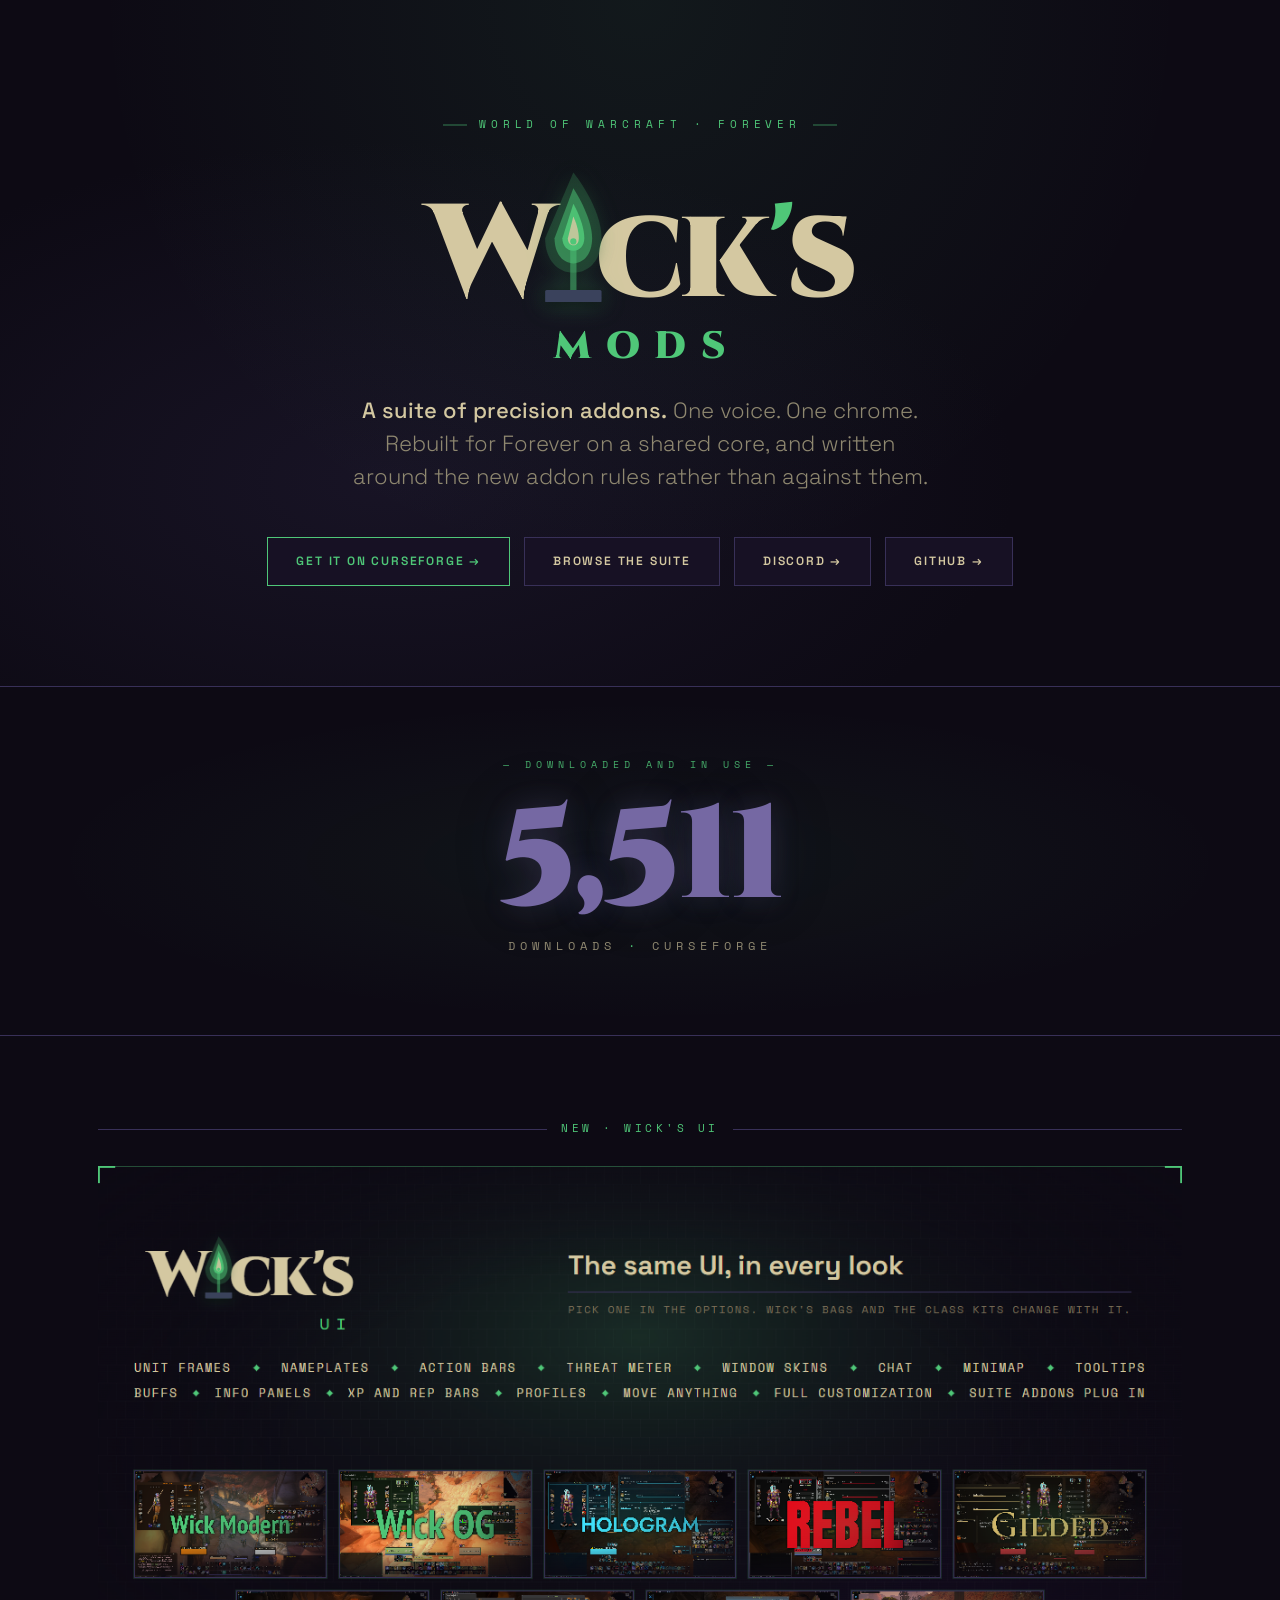
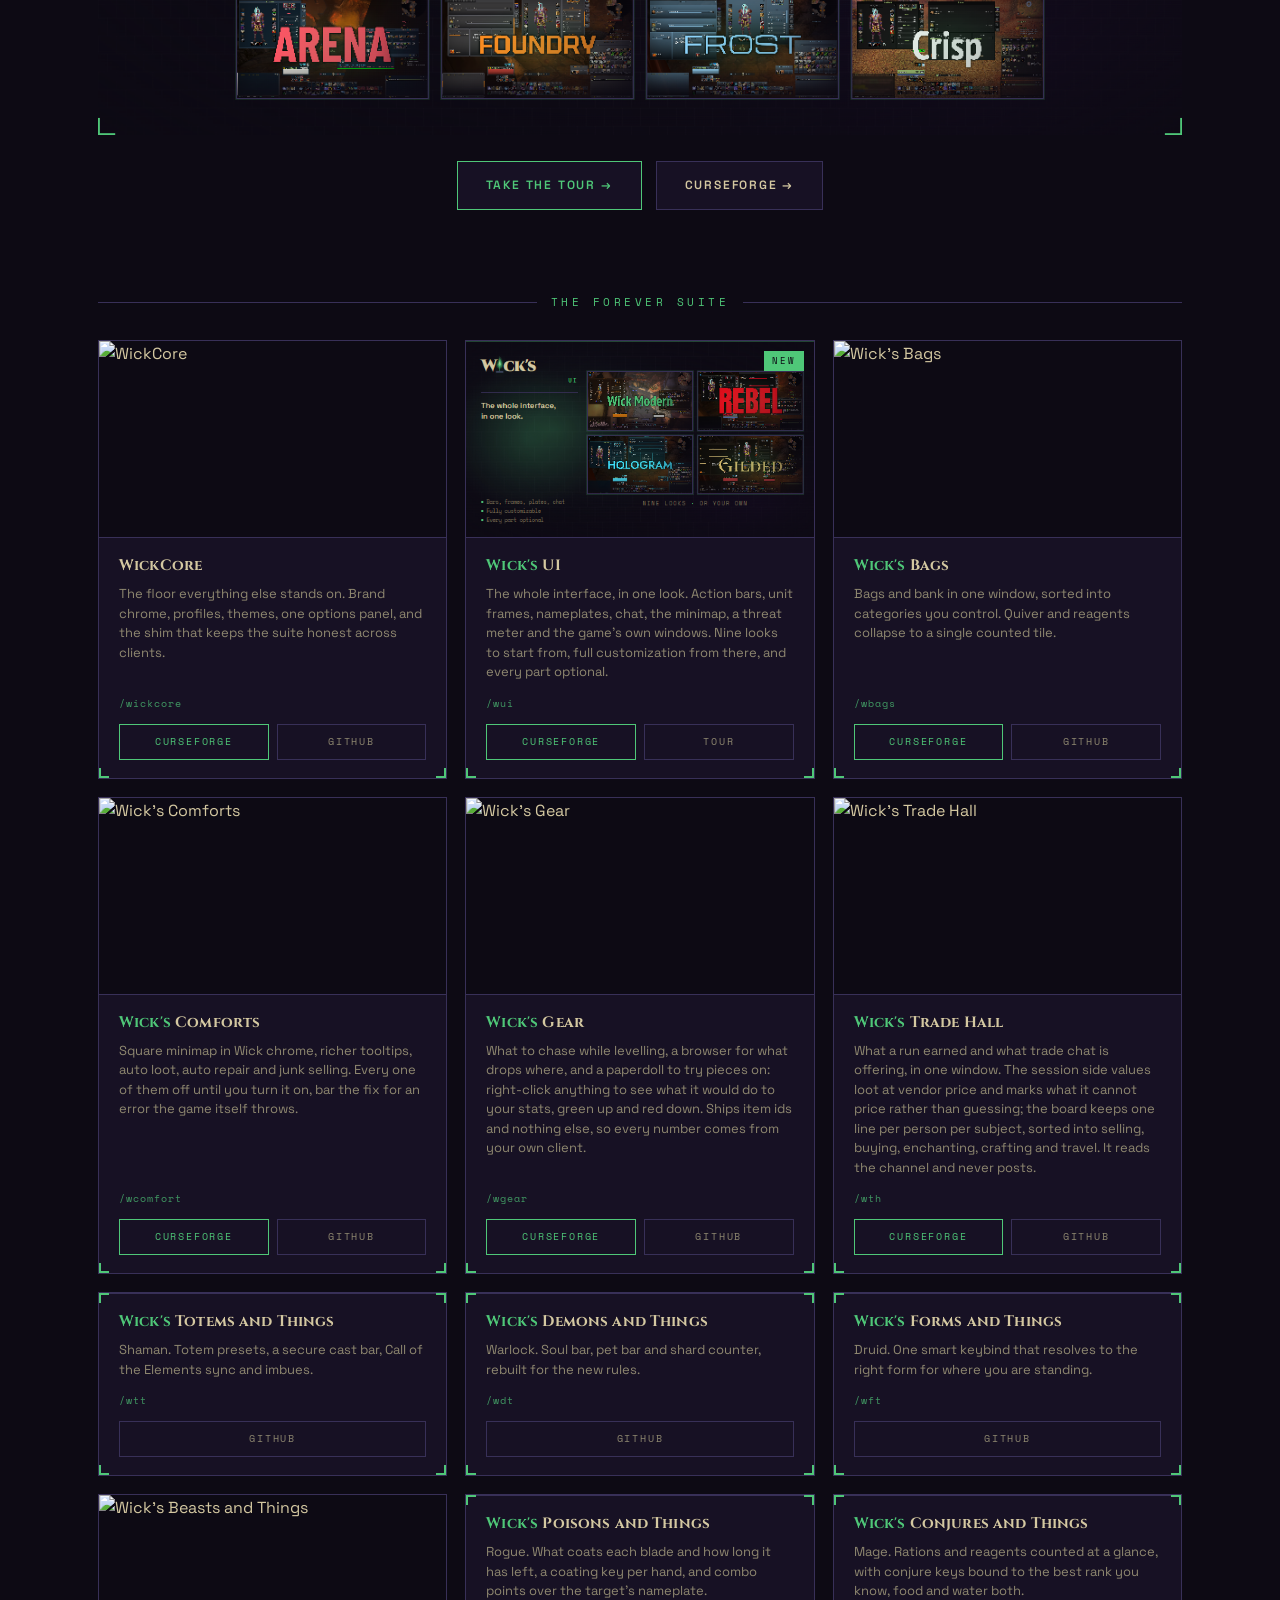
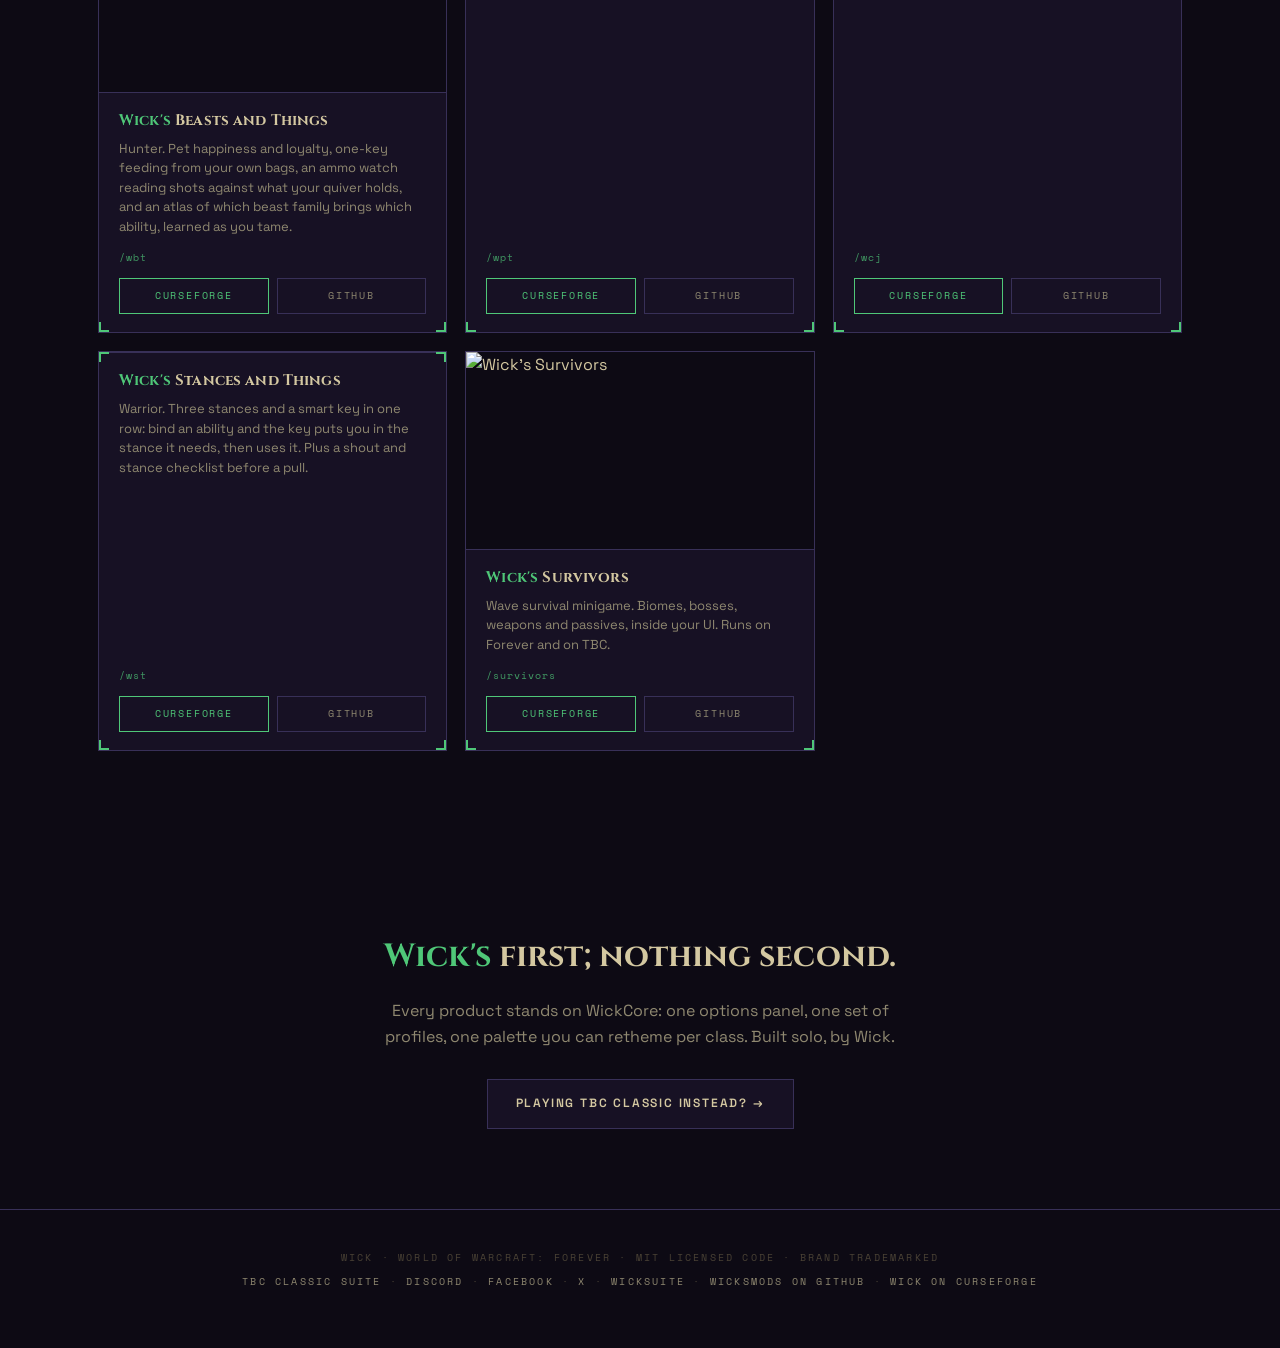
==== index.html @ be4a79ed "Wick's UI page: Crisp in the look switcher, nine looks in the copy and art" ====
<!DOCTYPE html>
<html lang="en">
<head>
<meta charset="UTF-8">
<meta name="viewport" content="width=device-width, initial-scale=1">
<title>Wick's Mods &mdash; Precision Addons for World of Warcraft: Forever</title>
<meta name="description" content="A suite of precision addons for World of Warcraft: Forever. One voice, one chrome. Bags, class kits, comforts, all on WickCore.">
<link rel="canonical" href="https://wicksmods.com/">

<link rel="icon" type="image/png" sizes="256x256" href="images/favicon.png">
<link rel="apple-touch-icon" sizes="256x256" href="images/favicon.png">

<meta property="og:type" content="website">
<meta property="og:title" content="Wick's Mods &mdash; Precision Addons for World of Warcraft: Forever">
<meta property="og:description" content="A suite of precision addons. One voice. One chrome. Now building for Forever.">
<meta property="og:image" content="https://wicksmods.com/images/suite/banner-2x.png">
<meta property="og:image:width" content="1720">
<meta property="og:image:height" content="640">
<meta property="og:image:alt" content="Wick's Suite, precision addons, displayed as branded vertical cards.">
<meta property="og:url" content="https://wicksmods.com">
<meta property="og:site_name" content="Wick's Mods">

<meta name="twitter:card" content="summary_large_image">
<meta name="twitter:site" content="@wicksmods">
<meta name="twitter:creator" content="@wicksmods">
<meta name="twitter:title" content="Wick's Mods &mdash; Precision Addons for World of Warcraft: Forever">
<meta name="twitter:description" content="A suite of precision addons. One voice. One chrome.">
<meta name="twitter:image" content="https://wicksmods.com/images/suite/banner-2x.png">

<meta name="theme-color" content="#0D0A14">

<link href="https://fonts.googleapis.com/css2?family=Cinzel:wght@400;700;900&family=Space+Grotesk:wght@300;400;500;600;700&family=Space+Mono:wght@400;700&display=swap" rel="stylesheet">
<style>
  /* Wick locked palette ───────────────────────────────────── */
  :root {
    --fel:        #4FC778;
    --void:       #0D0A14;
    --shadow:     #171124;
    --border:     #383058;
    --text:       #D4C8A1;
    --text-dim:   #8F8870;
    --text-mute:  #4A4235;
  }

  * { box-sizing: border-box; margin: 0; padding: 0; }
  html, body { background: var(--void); color: var(--text); }
  body {
    font-family: 'Space Grotesk', sans-serif;
    font-size: 16px;
    line-height: 1.6;
    min-height: 100vh;
    overflow-x: hidden;
  }
  a { color: var(--fel); text-decoration: none; transition: color 0.15s; }
  a:hover { color: var(--text); }

  .container { max-width: 1140px; margin: 0 auto; padding: 0 28px; }

  /* Hero ──────────────────────────────────────────────────── */
  .hero {
    padding: 110px 28px 100px;
    text-align: center;
    position: relative;
    background:
      radial-gradient(ellipse at 50% 0%, rgba(79,199,120,0.08) 0%, transparent 60%),
      radial-gradient(ellipse at 30% 70%, rgba(56,48,88,0.25) 0%, transparent 50%);
  }
  .hero-eyebrow {
    font-family: 'Space Mono', monospace;
    font-size: 11px;
    letter-spacing: 0.45em;
    text-transform: uppercase;
    color: var(--fel);
    margin-bottom: 26px;
    display: inline-block;
    position: relative;
    padding: 0 36px;
  }
  .hero-eyebrow::before, .hero-eyebrow::after {
    content: '';
    position: absolute;
    top: 50%; transform: translateY(-50%);
    width: 24px; height: 1px;
    background: var(--fel);
    opacity: 0.6;
  }
  .hero-eyebrow::before { left: 0; }
  .hero-eyebrow::after  { right: 0; }
  /* Wordmark — flame-as-i. Glyph height 1.08em with -0.06em side margins
     so the flame slots between W and c-k-'-s like a hot ligature. */
  .wordmark {
    font-family: 'Cinzel', serif;
    font-weight: 900;
    font-size: 132px;
    letter-spacing: -0.04em;
    line-height: 1;
    color: var(--text);
    white-space: nowrap;
    position: relative;
    margin-bottom: 6px;
  }
  .wordmark svg {
    /* Width derived from viewBox aspect (40/91 ≈ 0.475em). Pinned explicitly
       so browsers don't fall back to default SVG sizing. */
    height: 1.08em; width: 0.475em;
    vertical-align: -0.05em;
    margin: 0 -0.06em;
    position: relative; z-index: 2;
    filter:
      drop-shadow(0 0.025em 0.05em rgba(0,0,0,0.55))
      drop-shadow(0 0 0.08em rgba(79,199,120,0.35));
  }
  .wordmark .apo { color: var(--fel); }
  .wordmark-sub {
    font-family: 'Cinzel', serif;
    font-weight: 900;
    font-size: 38px;
    letter-spacing: 0.4em;
    line-height: 1;
    color: var(--fel);
    margin-bottom: 28px;
    /* Slight indent so MODS sits visually under "ck's" rather than dead-centered */
    padding-left: 0.4em;
  }
  .hero-tagline {
    font-size: 22px;
    font-weight: 300;
    color: var(--text-dim);
    max-width: 580px;
    margin: 0 auto 44px;
    line-height: 1.5;
  }
  .hero-tagline em { color: var(--text); font-style: normal; font-weight: 500; }
  .hero-actions { display: flex; gap: 14px; justify-content: center; flex-wrap: wrap; }

  /* Buttons ───────────────────────────────────────────────── */
  .btn {
    display: inline-flex; align-items: center; gap: 10px;
    padding: 14px 28px;
    font-family: 'Space Grotesk', sans-serif;
    font-weight: 600; font-size: 12px;
    letter-spacing: 0.15em; text-transform: uppercase;
    border: 1px solid var(--border);
    background: var(--shadow);
    color: var(--text);
    transition: all 0.18s;
    cursor: pointer;
  }
  .btn:hover { border-color: var(--fel); color: var(--fel); }
  .btn.primary { color: var(--fel); border-color: var(--fel); }
  .btn.primary:hover { background: rgba(79,199,120,0.10); }

  /* Stat band ───────────────────────────────────────────────── */
  .stat-band {
    padding: 70px 28px 80px;
    text-align: center;
    position: relative;
    border-top: 1px solid var(--border);
    border-bottom: 1px solid var(--border);
    background:
      radial-gradient(ellipse at 50% 50%, rgba(79,199,120,0.06) 0%, transparent 65%),
      var(--void);
  }
  .stat-eyebrow {
    font-family: 'Space Mono', monospace;
    font-size: 10px;
    letter-spacing: 0.5em;
    text-transform: uppercase;
    color: var(--fel);
    margin-bottom: 22px;
    opacity: 0.85;
  }
  .stat-number {
    font-family: 'Cinzel', serif;
    font-weight: 900;
    font-size: 132px;
    letter-spacing: -0.03em;
    line-height: 0.95;
    /* Lifted-from-locked muted purple (#383058 at ~50% lightness) — sits
       behind the cream wordmark visually so the headline still wins. */
    color: #7568a3;
    /* Faint matching purple aura */
    text-shadow:
      0 0 28px rgba(117, 104, 163, 0.22),
      0 0 64px rgba(56, 48, 88, 0.18);
    /* Prevent layout jitter when JS swaps the number after fetch */
    font-variant-numeric: tabular-nums;
    display: inline-block;
  }
  .stat-label {
    font-family: 'Space Mono', monospace;
    font-size: 12px;
    letter-spacing: 0.42em;
    text-transform: uppercase;
    color: var(--text-dim);
    margin-top: 16px;
  }
  .stat-label .accent { color: var(--fel); }
  @media (max-width: 800px) {
    .stat-number { font-size: 88px; }
    .stat-band { padding: 56px 28px 60px; }
  }
  @media (max-width: 480px) {
    .stat-number { font-size: 64px; }
    .stat-label { font-size: 10px; letter-spacing: 0.3em; }
  }

  /* Section labels ─────────────────────────────────────────── */
  .section-label {
    font-family: 'Space Mono', monospace;
    font-size: 11px;
    letter-spacing: 0.32em;
    text-transform: uppercase;
    color: var(--fel);
    display: flex; align-items: center; gap: 14px;
    margin: 84px 0 28px;
  }
  .section-label::before, .section-label::after {
    content: ''; flex: 1; height: 1px; background: var(--border);
  }

  /* Card grid ──────────────────────────────────────────────── */
  .grid {
    display: grid;
    grid-template-columns: repeat(auto-fit, minmax(320px, 1fr));
    gap: 18px;
    margin-bottom: 100px;
  }
  .card {
    position: relative;
    background: var(--shadow);
    border: 1px solid var(--border);
    transition: all 0.22s ease-out;
    display: flex;
    flex-direction: column;
    color: var(--text);
    overflow: visible;
  }
  /* Fel-green L-brackets at all four corners */
  .card .br { position: absolute; pointer-events: none; }
  .card .br.tl { top: 0; left: 0; }
  .card .br.tr { top: 0; right: 0; }
  .card .br.bl { bottom: 0; left: 0; }
  .card .br.br { bottom: 0; right: 0; }
  .card .br .h, .card .br .v { position: absolute; background: var(--fel); }
  .card .br .h { width: 10px; height: 2px; }
  .card .br .v { width: 2px; height: 10px; }
  .card .br.tl .h, .card .br.tl .v { top: 0; left: 0; }
  .card .br.tr .h, .card .br.tr .v { top: 0; right: 0; }
  .card .br.bl .h, .card .br.bl .v { bottom: 0; left: 0; }
  .card .br.br .h, .card .br.br .v { bottom: 0; right: 0; }

  .card:hover { transform: translateY(-3px); border-color: var(--fel); }
  .card-thumb {
    width: 100%; aspect-ratio: 460 / 260;
    overflow: hidden; background: var(--void);
    position: relative;
  }
  .card-thumb img { width: 100%; height: 100%; display: block; object-fit: cover; }
  .card-meta { padding: 16px 20px 18px; border-top: 1px solid var(--border); flex: 1; display: flex; flex-direction: column; }
  .card-name {
    font-family: 'Cinzel', serif; font-weight: 700;
    font-size: 15px; letter-spacing: 0.01em;
    color: var(--text);
    margin-bottom: 6px;
  }
  .card-name .apo { color: var(--fel); }
  .card-tagline {
    font-size: 13px; color: var(--text-dim); line-height: 1.5;
    margin-bottom: 14px; flex: 1;
  }
  .card-slash {
    font-family: 'Space Mono', monospace;
    font-size: 10px; color: var(--fel);
    letter-spacing: 0.1em;
    margin-bottom: 12px;
    opacity: 0.75;
  }
  .card-actions { display: flex; gap: 8px; }
  .card-btn {
    flex: 1; text-align: center;
    padding: 9px 10px;
    font-family: 'Space Mono', monospace;
    font-size: 10px; letter-spacing: 0.18em;
    text-transform: uppercase;
    background: transparent;
    color: var(--text-dim);
    border: 1px solid var(--border);
    transition: all 0.15s;
    text-decoration: none;
  }
  .card-btn:hover { color: var(--fel); border-color: var(--fel); }
  .card-btn.cf { color: var(--fel); border-color: var(--fel); }
  .card-btn.cf:hover { background: rgba(79,199,120,0.10); }

  /* "New" badge for fresh addons */
  .new-badge {
    position: absolute; top: 10px; right: 10px;
    font-family: 'Space Mono', monospace;
    font-size: 9px; letter-spacing: 0.2em; text-transform: uppercase;
    color: var(--void); background: var(--fel);
    padding: 3px 8px;
    z-index: 2;
  }
  /* Variant for addons still awaiting CurseForge review — swapped in by JS
     when data/addons-status.json says the slug is "pending". The CF link
     would 404 in that state, so we also dim the CF button and disable it. */
  .new-badge.pending {
    background: #c8a84b;          /* warm amber to read as "in-progress" */
    letter-spacing: 0.14em;        /* "Pending approval" needs more room */
  }
  .card.is-pending .card-btn.cf {
    opacity: 0.45;
    pointer-events: none;
    cursor: not-allowed;
  }

  /* Wick's UI showcase. The artwork carries its own L-brackets, so it
     sits bare rather than inside card chrome. */
  .showcase { display: block; width: 100%; height: auto; transition: transform 0.25s ease-out; }
  .showcase-link { display: block; }
  .showcase-link:hover .showcase { transform: translateY(-3px); }
  .showcase-actions { display: flex; gap: 14px; justify-content: center; flex-wrap: wrap; margin-top: 26px; }

  /* CTA strip ──────────────────────────────────────────────── */
  .cta {
    padding: 80px 28px;
    text-align: center;
  }
  .cta h2 {
    font-family: 'Cinzel', serif; font-weight: 700;
    font-size: 32px; color: var(--text);
    margin-bottom: 16px;
  }
  .cta h2 .apo { color: var(--fel); }
  .cta p {
    font-size: 16px; color: var(--text-dim);
    max-width: 540px; margin: 0 auto 30px;
  }

  /* Footer ─────────────────────────────────────────────────── */
  footer {
    padding: 40px 28px 50px;
    text-align: center;
    font-family: 'Space Mono', monospace;
    font-size: 10px; letter-spacing: 0.22em;
    color: var(--text-mute); text-transform: uppercase;
    border-top: 1px solid var(--border);
  }
  footer a { color: var(--text-dim); }
  footer a:hover { color: var(--fel); }
  footer .row { margin-bottom: 8px; }

  /* Responsive ─────────────────────────────────────────────── */
  @media (max-width: 800px) {
    .wordmark { font-size: 84px; }
    .wordmark-sub { font-size: 24px; letter-spacing: 0.35em; }
    .hero { padding: 80px 28px 70px; }
    .hero-tagline { font-size: 18px; }
  }
  @media (max-width: 480px) {
    .wordmark { font-size: 60px; }
    .wordmark-sub { font-size: 18px; letter-spacing: 0.3em; }
  }
</style>
</head>
<body>

<svg width="0" height="0" style="position:absolute;" aria-hidden="true">
  <defs>
    <symbol id="flame-i" viewBox="20 0 40 91">
      <rect x="38" y="52" width="4" height="36" fill="#4FC778" opacity="0.5"/>
      <ellipse cx="40" cy="88" rx="18" ry="5" fill="#4FC778" opacity="0.15"/>
      <rect x="22" y="83" width="36" height="8" rx="1" fill="#383058"/>
      <rect x="22" y="83" width="36" height="8" rx="1" fill="#4FC778" opacity="0.12"/>
      <path d="M40 8 C40 8, 58 30, 58 50 C58 63.8, 50.1 72, 40 72 C29.9 72, 22 63.8, 22 50 C22 30, 40 8 Z" fill="#4FC778" opacity="0.2"/>
      <path d="M40 18 C40 18, 52 36, 52 50 C52 59.9, 46.6 66, 40 66 C33.4 66, 28 59.9, 28 50 C28 36, 40 18 Z" fill="#4FC778" opacity="0.5"/>
      <path d="M40 28 C40 28, 47 40, 47 50 C47 54.9, 43.9 58, 40 58 C36.1 58, 33 54.9, 33 50 C33 40, 40 28 Z" fill="#4FC778" opacity="0.9"/>
      <path d="M40 36 C40 36, 43.5 43, 43.5 50 C43.5 52.8, 42 54.5, 40 54.5 C38 54.5, 36.5 52.8, 36.5 50 C36.5 43, 40 36 Z" fill="#D4C8A1" opacity="0.85"/>
      <circle cx="40" cy="52" r="2" fill="#4FC778"/>
    </symbol>
  </defs>
</svg>

<section class="hero">
  <div class="hero-eyebrow">World of Warcraft &middot; Forever</div>
  <div class="wordmark">W<svg width="40" height="91"><use href="#flame-i"/></svg>ck<span class="apo">'</span>s</div>
  <div class="wordmark-sub">MODS</div>
  <div class="hero-tagline">
    <em>A suite of precision addons.</em> One voice. One chrome. Rebuilt for Forever on a shared core, and written around the new addon rules rather than against them.
  </div>
  <div class="hero-actions">
    <a href="https://www.curseforge.com/members/wick/projects" class="btn primary">Get it on CurseForge &rarr;</a>
    <a href="#suite" class="btn">Browse the Suite</a>
    <a href="https://discord.gg/GWGTMhYBZY" class="btn">Discord &rarr;</a>
    <a href="https://github.com/Wicksmods" class="btn">GitHub &rarr;</a>
  </div>
</section>

<!-- STAT BAND ───────────────────────────────────────────── -->
<!-- Every CurseForge project in the suite, both clients, summed by the -->
<!-- refresher in .github/workflows/refresh-cf-stats.yml every 6 hours. -->
<section class="stat-band">
  <div class="stat-eyebrow">— Downloaded and in use —</div>
  <div class="stat-number" id="total-downloads" data-default="4647">4647</div>
  <div class="stat-label">Downloads <span class="accent">·</span> CurseForge</div>
</section>

<section class="container" id="suite">
  <div class="section-label">New &middot; Wick's UI</div>

  <a class="showcase-link" href="/ui/" aria-label="Wick's UI: take the tour">
  <img class="showcase" src="images/ui/looks.png"
       srcset="images/ui/looks.png 1200w, images/ui/looks-2x.png 2400w"
       sizes="(max-width: 1140px) calc(100vw - 56px), 1084px"
       width="1200" height="630"
       alt="Wick's UI: the same interface in nine looks, Wick Modern, Wick OG, Hologram, Rebel, Gilded, Arena, Foundry, Frost and Crisp. Unit frames, nameplates, action bars, threat meter, window skins, chat, minimap, tooltips, buffs, info panels, XP and rep bars, profiles, move anything, full customization, and suite addons plug in.">
  </a>
  <div class="showcase-actions">
    <a href="/ui/" class="btn primary">Take the tour &rarr;</a>
    <a href="https://www.curseforge.com/wow/addons/wicks-ui" class="btn">CurseForge &rarr;</a>
  </div>

  <div class="section-label">The Forever Suite</div>

  <div class="grid">

    <div class="card">
      <div class="br tl"><div class="h"></div><div class="v"></div></div>
      <div class="br tr"><div class="h"></div><div class="v"></div></div>
      <div class="br bl"><div class="h"></div><div class="v"></div></div>
      <div class="br br"><div class="h"></div><div class="v"></div></div>
      <div class="card-thumb">
        <img src="images/core/thumb.png" alt="WickCore">
      </div>
      <div class="card-meta">
        <div class="card-name">WickCore</div>
        <div class="card-tagline">The floor everything else stands on. Brand chrome, profiles, themes, one options panel, and the shim that keeps the suite honest across clients.</div>
        <div class="card-slash">/wickcore</div>
        <div class="card-actions"><a href="https://www.curseforge.com/wow/addons/wickcore" class="card-btn cf">CurseForge</a>
          <a href="https://github.com/Wicksmods/WickCore" class="card-btn">GitHub</a></div>
      </div>
    </div>

    <div class="card">
      <div class="br tl"><div class="h"></div><div class="v"></div></div>
      <div class="br tr"><div class="h"></div><div class="v"></div></div>
      <div class="br bl"><div class="h"></div><div class="v"></div></div>
      <div class="br br"><div class="h"></div><div class="v"></div></div>
      <div class="new-badge">New</div>
      <div class="card-thumb">
        <img src="images/ui/thumb.png" alt="Wick's UI">
      </div>
      <div class="card-meta">
        <div class="card-name"><span class="apo">Wick's</span> UI</div>
        <div class="card-tagline">The whole interface, in one look. Action bars, unit frames, nameplates, chat, the minimap, a threat meter and the game's own windows. Nine looks to start from, full customization from there, and every part optional.</div>
        <div class="card-slash">/wui</div>
        <div class="card-actions"><a href="https://www.curseforge.com/wow/addons/wicks-ui" class="card-btn cf">CurseForge</a>
          <a href="/ui/" class="card-btn">Tour</a></div>
      </div>
    </div>

    <div class="card">
      <div class="br tl"><div class="h"></div><div class="v"></div></div>
      <div class="br tr"><div class="h"></div><div class="v"></div></div>
      <div class="br bl"><div class="h"></div><div class="v"></div></div>
      <div class="br br"><div class="h"></div><div class="v"></div></div>
      <div class="card-thumb">
        <img src="images/bags/thumb.png" alt="Wick's Bags">
      </div>
      <div class="card-meta">
        <div class="card-name"><span class="apo">Wick's</span> Bags</div>
        <div class="card-tagline">Bags and bank in one window, sorted into categories you control. Quiver and reagents collapse to a single counted tile.</div>
        <div class="card-slash">/wbags</div>
        <div class="card-actions"><a href="https://www.curseforge.com/wow/addons/wicks-bags" class="card-btn cf">CurseForge</a>
          <a href="https://github.com/Wicksmods/WicksBags" class="card-btn">GitHub</a></div>
      </div>
    </div>

    <div class="card">
      <div class="br tl"><div class="h"></div><div class="v"></div></div>
      <div class="br tr"><div class="h"></div><div class="v"></div></div>
      <div class="br bl"><div class="h"></div><div class="v"></div></div>
      <div class="br br"><div class="h"></div><div class="v"></div></div>
      <div class="card-thumb">
        <img src="images/comforts/thumb.png" alt="Wick's Comforts">
      </div>
      <div class="card-meta">
        <div class="card-name"><span class="apo">Wick's</span> Comforts</div>
        <div class="card-tagline">Square minimap in Wick chrome, richer tooltips, auto loot, auto repair and junk selling. Every one of them off until you turn it on, bar the fix for an error the game itself throws.</div>
        <div class="card-slash">/wcomfort</div>
        <div class="card-actions"><a href="https://www.curseforge.com/wow/addons/wicks-comforts" class="card-btn cf">CurseForge</a>
          <a href="https://github.com/Wicksmods/WicksComforts" class="card-btn">GitHub</a></div>
      </div>
    </div>

    <div class="card">
      <div class="br tl"><div class="h"></div><div class="v"></div></div>
      <div class="br tr"><div class="h"></div><div class="v"></div></div>
      <div class="br bl"><div class="h"></div><div class="v"></div></div>
      <div class="br br"><div class="h"></div><div class="v"></div></div>
      <div class="card-thumb">
        <img src="images/gear/thumb.png" alt="Wick's Gear">
      </div>
      <div class="card-meta">
        <div class="card-name"><span class="apo">Wick's</span> Gear</div>
        <div class="card-tagline">What to chase while levelling, a browser for what drops where, and a paperdoll to try pieces on: right-click anything to see what it would do to your stats, green up and red down. Ships item ids and nothing else, so every number comes from your own client.</div>
        <div class="card-slash">/wgear</div>
        <div class="card-actions"><a href="https://www.curseforge.com/wow/addons/wicks-gear" class="card-btn cf">CurseForge</a>
          <a href="https://github.com/Wicksmods/WicksGear" class="card-btn">GitHub</a></div>
      </div>
    </div>

    <div class="card">
      <div class="br tl"><div class="h"></div><div class="v"></div></div>
      <div class="br tr"><div class="h"></div><div class="v"></div></div>
      <div class="br bl"><div class="h"></div><div class="v"></div></div>
      <div class="br br"><div class="h"></div><div class="v"></div></div>
      <div class="card-thumb">
        <img src="images/trade/thumb.png" alt="Wick's Trade Hall">
      </div>
      <div class="card-meta">
        <div class="card-name"><span class="apo">Wick's</span> Trade Hall</div>
        <div class="card-tagline">What a run earned and what trade chat is offering, in one window. The session side values loot at vendor price and marks what it cannot price rather than guessing; the board keeps one line per person per subject, sorted into selling, buying, enchanting, crafting and travel. It reads the channel and never posts.</div>
        <div class="card-slash">/wth</div>
        <div class="card-actions"><a href="https://www.curseforge.com/wow/addons/trade-hall" class="card-btn cf">CurseForge</a>
          <a href="https://github.com/Wicksmods/WicksTradeHall" class="card-btn">GitHub</a></div>
      </div>
    </div>

    <div class="card">
      <div class="br tl"><div class="h"></div><div class="v"></div></div>
      <div class="br tr"><div class="h"></div><div class="v"></div></div>
      <div class="br bl"><div class="h"></div><div class="v"></div></div>
      <div class="br br"><div class="h"></div><div class="v"></div></div>
      <div class="card-meta">
        <div class="card-name"><span class="apo">Wick's</span> Totems and Things</div>
        <div class="card-tagline">Shaman. Totem presets, a secure cast bar, Call of the Elements sync and imbues.</div>
        <div class="card-slash">/wtt</div>
        <div class="card-actions"><a href="https://github.com/Wicksmods/WicksTotemsAndThings" class="card-btn">GitHub</a></div>
      </div>
    </div>

    <div class="card">
      <div class="br tl"><div class="h"></div><div class="v"></div></div>
      <div class="br tr"><div class="h"></div><div class="v"></div></div>
      <div class="br bl"><div class="h"></div><div class="v"></div></div>
      <div class="br br"><div class="h"></div><div class="v"></div></div>
      <div class="card-meta">
        <div class="card-name"><span class="apo">Wick's</span> Demons and Things</div>
        <div class="card-tagline">Warlock. Soul bar, pet bar and shard counter, rebuilt for the new rules.</div>
        <div class="card-slash">/wdt</div>
        <div class="card-actions"><a href="https://github.com/Wicksmods/WicksDemonsAndThings" class="card-btn">GitHub</a></div>
      </div>
    </div>

    <div class="card">
      <div class="br tl"><div class="h"></div><div class="v"></div></div>
      <div class="br tr"><div class="h"></div><div class="v"></div></div>
      <div class="br bl"><div class="h"></div><div class="v"></div></div>
      <div class="br br"><div class="h"></div><div class="v"></div></div>
      <div class="card-meta">
        <div class="card-name"><span class="apo">Wick's</span> Forms and Things</div>
        <div class="card-tagline">Druid. One smart keybind that resolves to the right form for where you are standing.</div>
        <div class="card-slash">/wft</div>
        <div class="card-actions"><a href="https://github.com/Wicksmods/WicksFormsAndThings" class="card-btn">GitHub</a></div>
      </div>
    </div>

    <div class="card">
      <div class="br tl"><div class="h"></div><div class="v"></div></div>
      <div class="br tr"><div class="h"></div><div class="v"></div></div>
      <div class="br bl"><div class="h"></div><div class="v"></div></div>
      <div class="br br"><div class="h"></div><div class="v"></div></div>
      <div class="card-thumb">
        <img src="images/beasts/thumb.png" alt="Wick's Beasts and Things">
      </div>
      <div class="card-meta">
        <div class="card-name"><span class="apo">Wick's</span> Beasts and Things</div>
        <div class="card-tagline">Hunter. Pet happiness and loyalty, one-key feeding from your own bags, an ammo watch reading shots against what your quiver holds, and an atlas of which beast family brings which ability, learned as you tame.</div>
        <div class="card-slash">/wbt</div>
        <div class="card-actions"><a href="https://www.curseforge.com/wow/addons/wicks-beasts-and-things" class="card-btn cf">CurseForge</a>
          <a href="https://github.com/Wicksmods/WicksBeastsAndThings" class="card-btn">GitHub</a></div>
      </div>
    </div>

    <div class="card">
      <div class="br tl"><div class="h"></div><div class="v"></div></div>
      <div class="br tr"><div class="h"></div><div class="v"></div></div>
      <div class="br bl"><div class="h"></div><div class="v"></div></div>
      <div class="br br"><div class="h"></div><div class="v"></div></div>
      <div class="card-meta">
        <div class="card-name"><span class="apo">Wick's</span> Poisons and Things</div>
        <div class="card-tagline">Rogue. What coats each blade and how long it has left, a coating key per hand, and combo points over the target&rsquo;s nameplate.</div>
        <div class="card-slash">/wpt</div>
        <div class="card-actions"><a href="https://www.curseforge.com/wow/addons/wicks-poisons-and-things" class="card-btn cf">CurseForge</a>
          <a href="https://github.com/Wicksmods/WicksPoisonsAndThings" class="card-btn">GitHub</a></div>
      </div>
    </div>

    <div class="card">
      <div class="br tl"><div class="h"></div><div class="v"></div></div>
      <div class="br tr"><div class="h"></div><div class="v"></div></div>
      <div class="br bl"><div class="h"></div><div class="v"></div></div>
      <div class="br br"><div class="h"></div><div class="v"></div></div>
      <div class="card-meta">
        <div class="card-name"><span class="apo">Wick's</span> Conjures and Things</div>
        <div class="card-tagline">Mage. Rations and reagents counted at a glance, with conjure keys bound to the best rank you know, food and water both.</div>
        <div class="card-slash">/wcj</div>
        <div class="card-actions"><a href="https://www.curseforge.com/wow/addons/wicks-conjures-and-things" class="card-btn cf">CurseForge</a>
          <a href="https://github.com/Wicksmods/WicksConjuresAndThings" class="card-btn">GitHub</a></div>
      </div>
    </div>

    <div class="card">
      <div class="br tl"><div class="h"></div><div class="v"></div></div>
      <div class="br tr"><div class="h"></div><div class="v"></div></div>
      <div class="br bl"><div class="h"></div><div class="v"></div></div>
      <div class="br br"><div class="h"></div><div class="v"></div></div>
      <div class="card-meta">
        <div class="card-name"><span class="apo">Wick's</span> Stances and Things</div>
        <div class="card-tagline">Warrior. Three stances and a smart key in one row: bind an ability and the key puts you in the stance it needs, then uses it. Plus a shout and stance checklist before a pull.</div>
        <div class="card-slash">/wst</div>
        <div class="card-actions"><a href="https://www.curseforge.com/wow/addons/wicks-stances-and-things" class="card-btn cf">CurseForge</a>
          <a href="https://github.com/Wicksmods/WicksStancesAndThings" class="card-btn">GitHub</a></div>
      </div>
    </div>

    <div class="card">
      <div class="br tl"><div class="h"></div><div class="v"></div></div>
      <div class="br tr"><div class="h"></div><div class="v"></div></div>
      <div class="br bl"><div class="h"></div><div class="v"></div></div>
      <div class="br br"><div class="h"></div><div class="v"></div></div>
      <div class="card-thumb">
        <img src="images/survivors/thumb.png" alt="Wick's Survivors">
      </div>
      <div class="card-meta">
        <div class="card-name"><span class="apo">Wick's</span> Survivors</div>
        <div class="card-tagline">Wave survival minigame. Biomes, bosses, weapons and passives, inside your UI. Runs on Forever and on TBC.</div>
        <div class="card-slash">/survivors</div>
        <div class="card-actions"><a href="https://www.curseforge.com/wow/addons/wicks-survivors" class="card-btn cf">CurseForge</a><a href="https://github.com/Wicksmods/WicksSurvivors" class="card-btn">GitHub</a></div>
      </div>
    </div>

  </div>
</section>

<section class="cta">
  <h2><span class="apo">Wick's</span> first; nothing second.</h2>
  <p>Every product stands on WickCore: one options panel, one set of profiles, one palette you can retheme per class. Built solo, by Wick.</p>
  <a href="/tbc/" class="btn">Playing TBC Classic instead? &rarr;</a>
</section>

<footer>
  <div class="row">Wick &middot; World of Warcraft: Forever &middot; MIT licensed code &middot; Brand trademarked</div>
  <div class="row">
    <a href="/tbc/">TBC Classic suite</a> &middot;
    <a href="https://discord.gg/GWGTMhYBZY">Discord</a> &middot;
    <a href="https://www.facebook.com/profile.php?id=61588703194645">Facebook</a> &middot;
    <a href="https://x.com/wicksmods">X</a> &middot;
    <a href="https://github.com/Wicksmods/WickSuite">WickSuite</a> &middot;
    <a href="https://github.com/Wicksmods">Wicksmods on GitHub</a> &middot;
    <a href="https://www.curseforge.com/members/wick/projects">Wick on CurseForge</a>
  </div>
</footer>

<!-- Hydrate the live download counter from the refreshed JSON. -->
<!-- Falls back silently to the seeded value if the fetch fails. -->
<script>
(() => {
  const el = document.getElementById('total-downloads');
  if (!el) return;
  fetch('/data/downloads.json?_=' + Date.now(), { cache: 'no-store' })
    .then(r => r.ok ? r.json() : null)
    .then(d => {
      if (d && typeof d.total === 'number') {
        el.textContent = d.total.toLocaleString();
      }
    })
    .catch(() => { /* keep seed */ });
})();
</script>

</body>
</html>
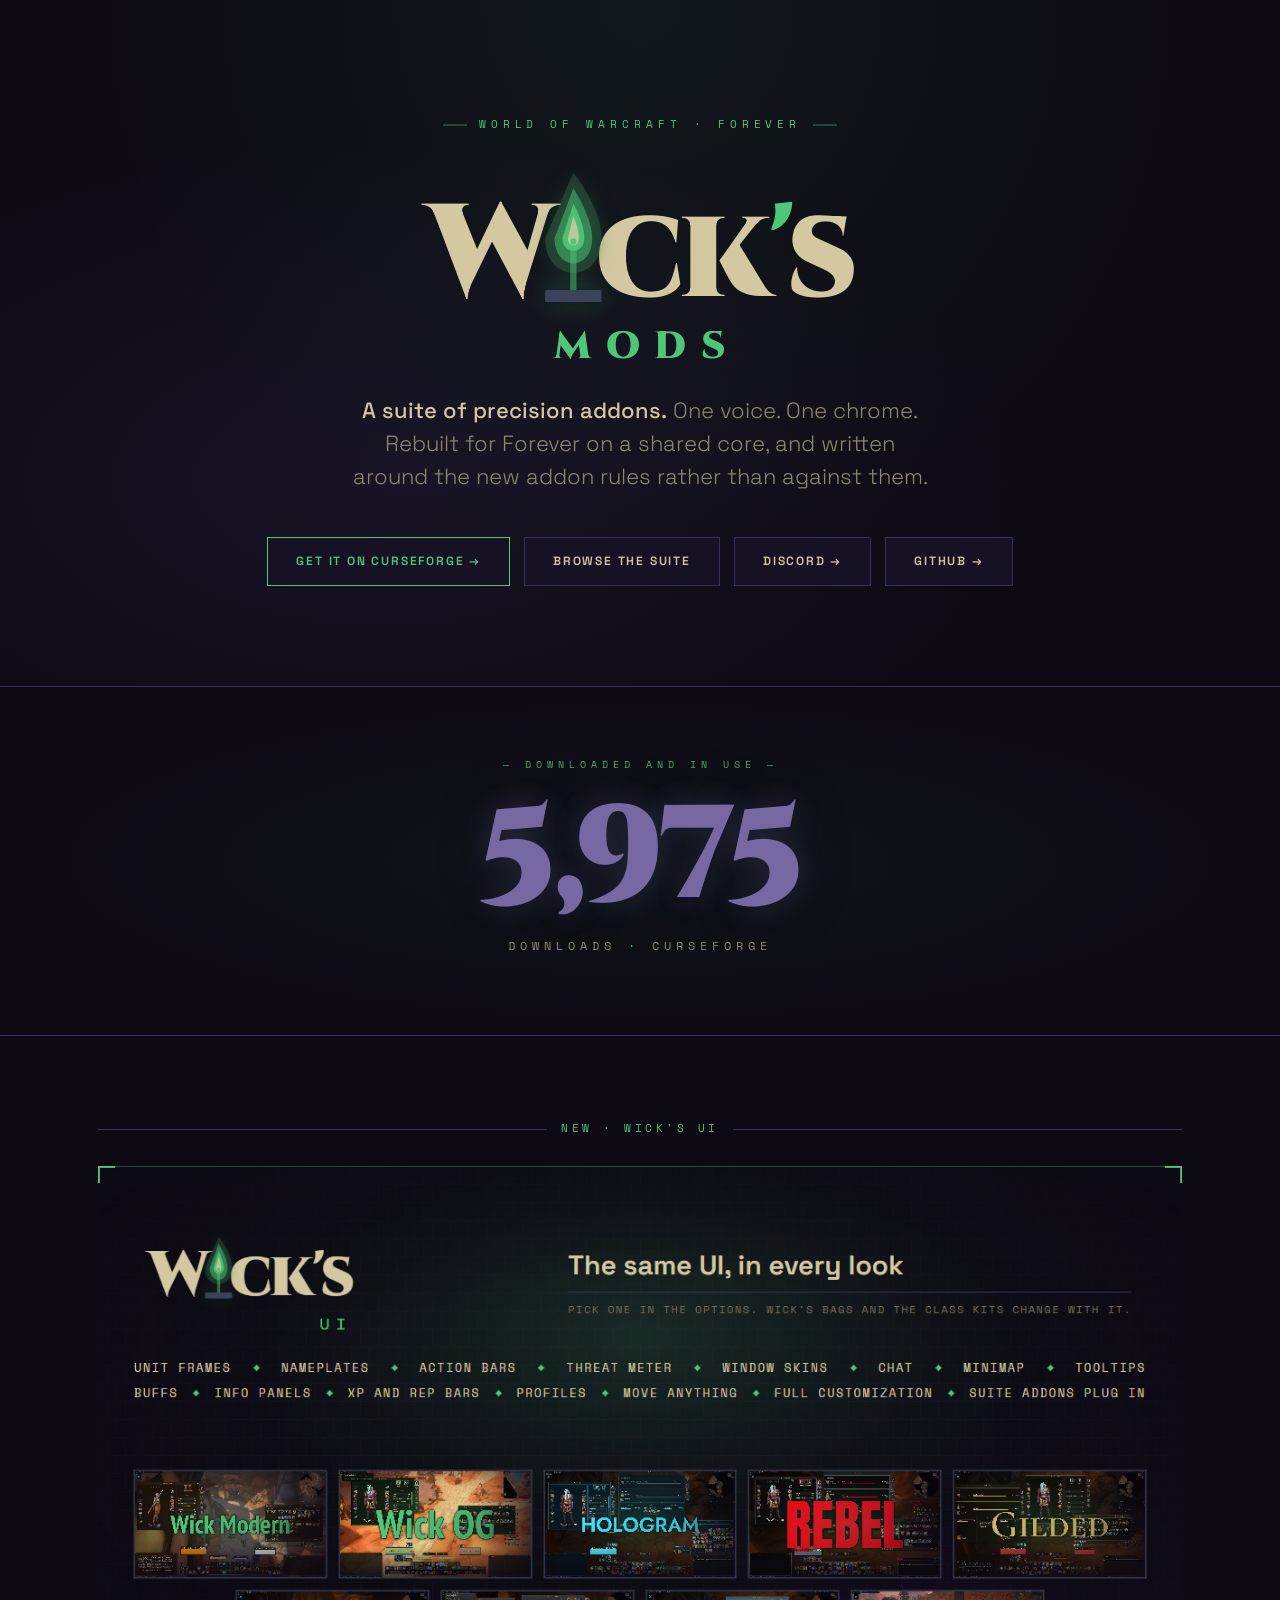
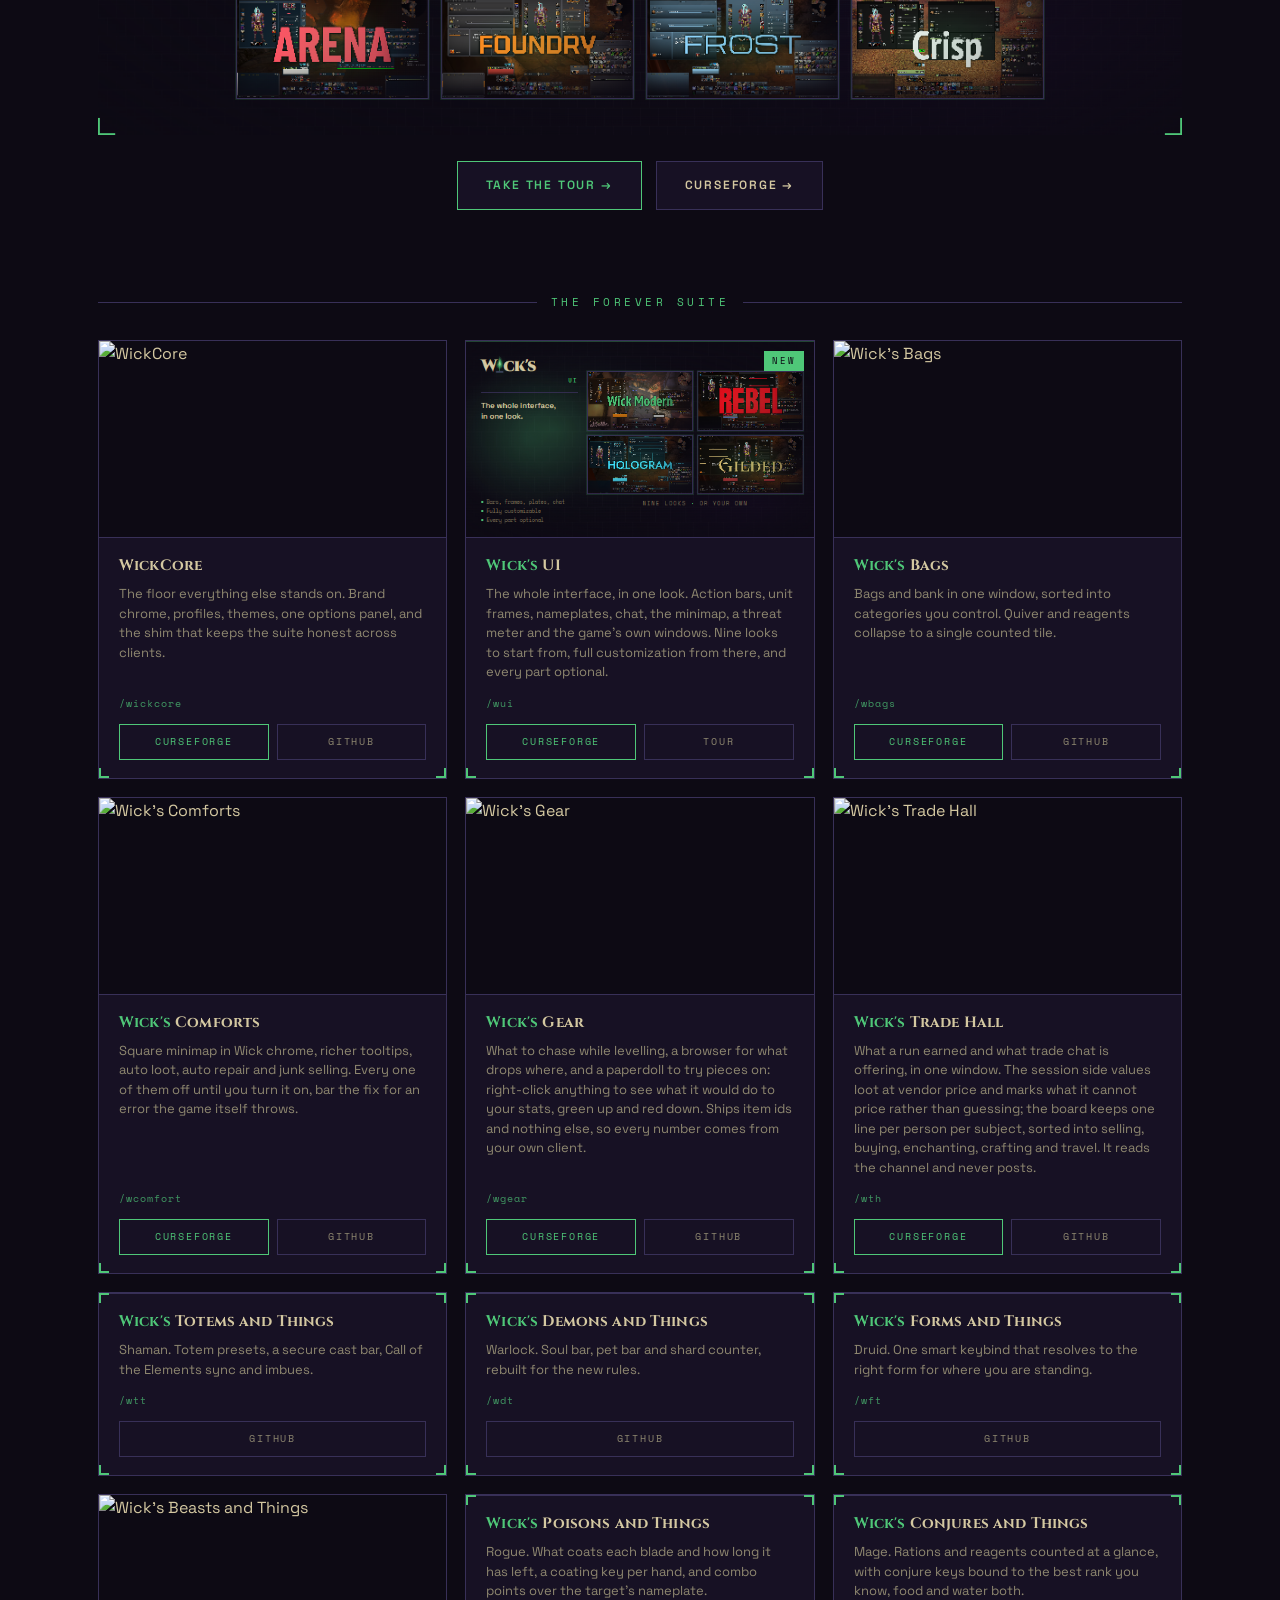
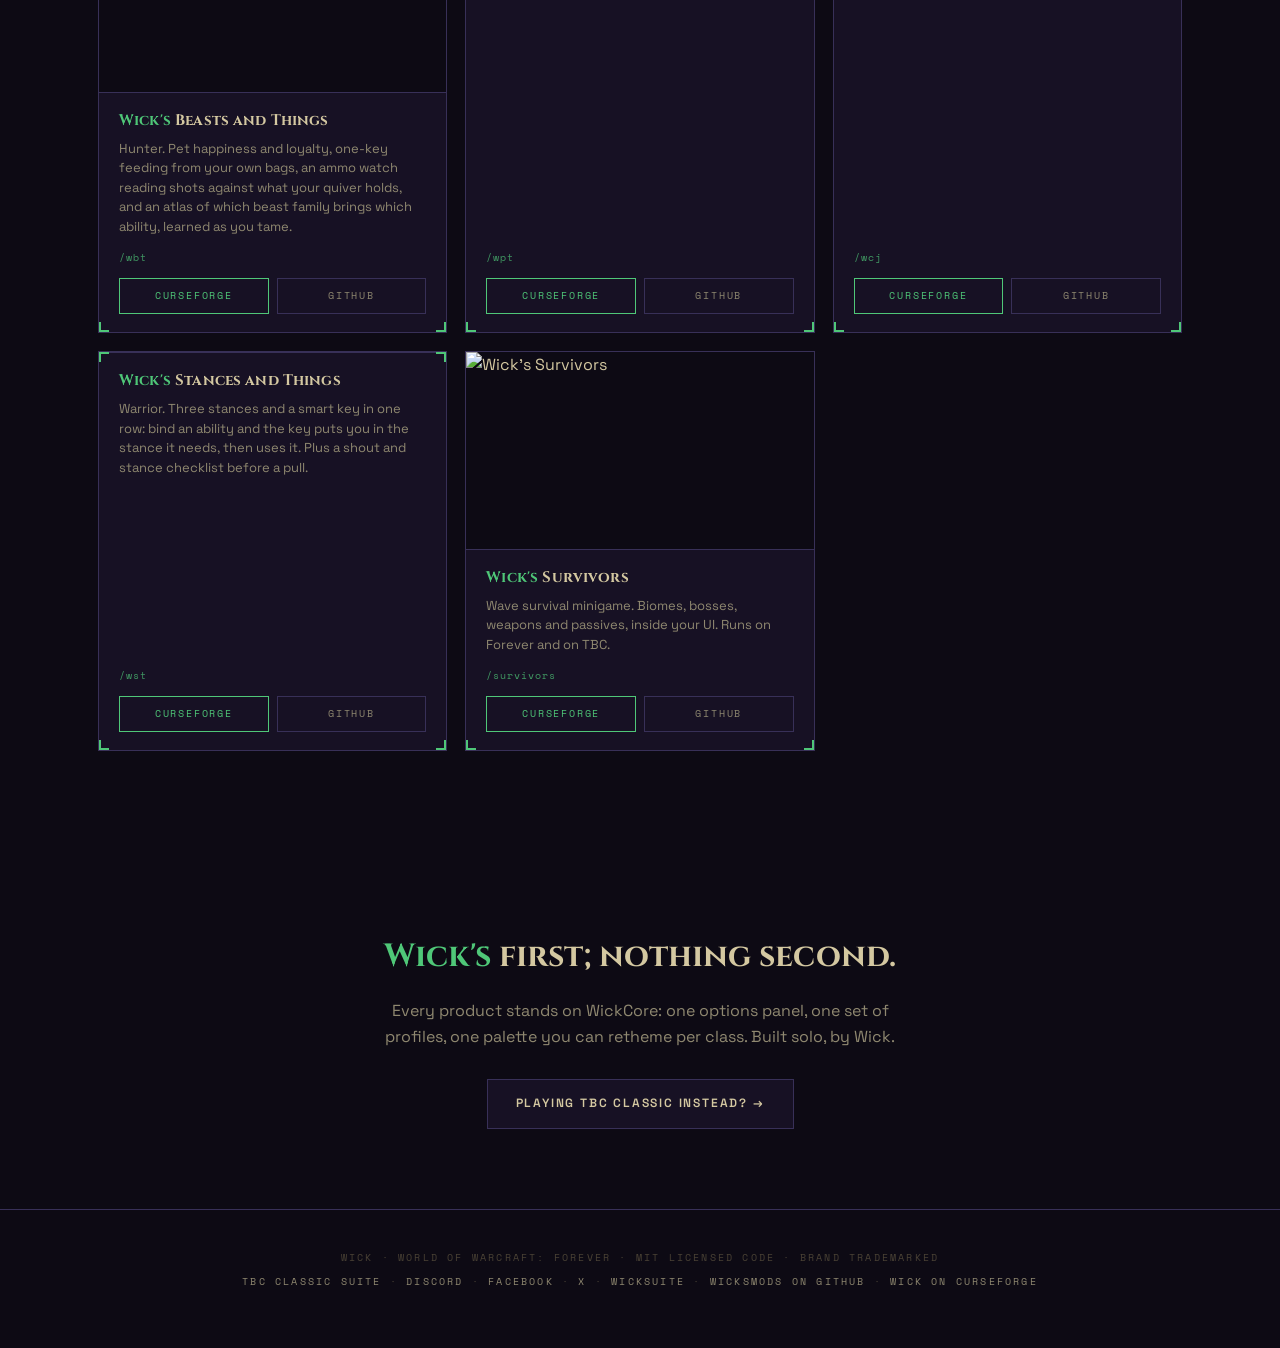
==== commit 8bc6933a: "CurseForge links go to the Wicksmods profile, not another user's" ====
--- a/index.html
+++ b/index.html
@@ -390,7 +390,7 @@
     <em>A suite of precision addons.</em> One voice. One chrome. Rebuilt for Forever on a shared core, and written around the new addon rules rather than against them.
   </div>
   <div class="hero-actions">
-    <a href="https://www.curseforge.com/members/wick/projects" class="btn primary">Get it on CurseForge &rarr;</a>
+    <a href="https://www.curseforge.com/members/wicksmods/projects" class="btn primary">Get it on CurseForge &rarr;</a>
     <a href="#suite" class="btn">Browse the Suite</a>
     <a href="https://discord.gg/GWGTMhYBZY" class="btn">Discord &rarr;</a>
     <a href="https://github.com/Wicksmods" class="btn">GitHub &rarr;</a>
@@ -660,7 +660,7 @@
     <a href="https://x.com/wicksmods">X</a> &middot;
     <a href="https://github.com/Wicksmods/WickSuite">WickSuite</a> &middot;
     <a href="https://github.com/Wicksmods">Wicksmods on GitHub</a> &middot;
-    <a href="https://www.curseforge.com/members/wick/projects">Wick on CurseForge</a>
+    <a href="https://www.curseforge.com/members/wicksmods/projects">Wick on CurseForge</a>
   </div>
 </footer>
 
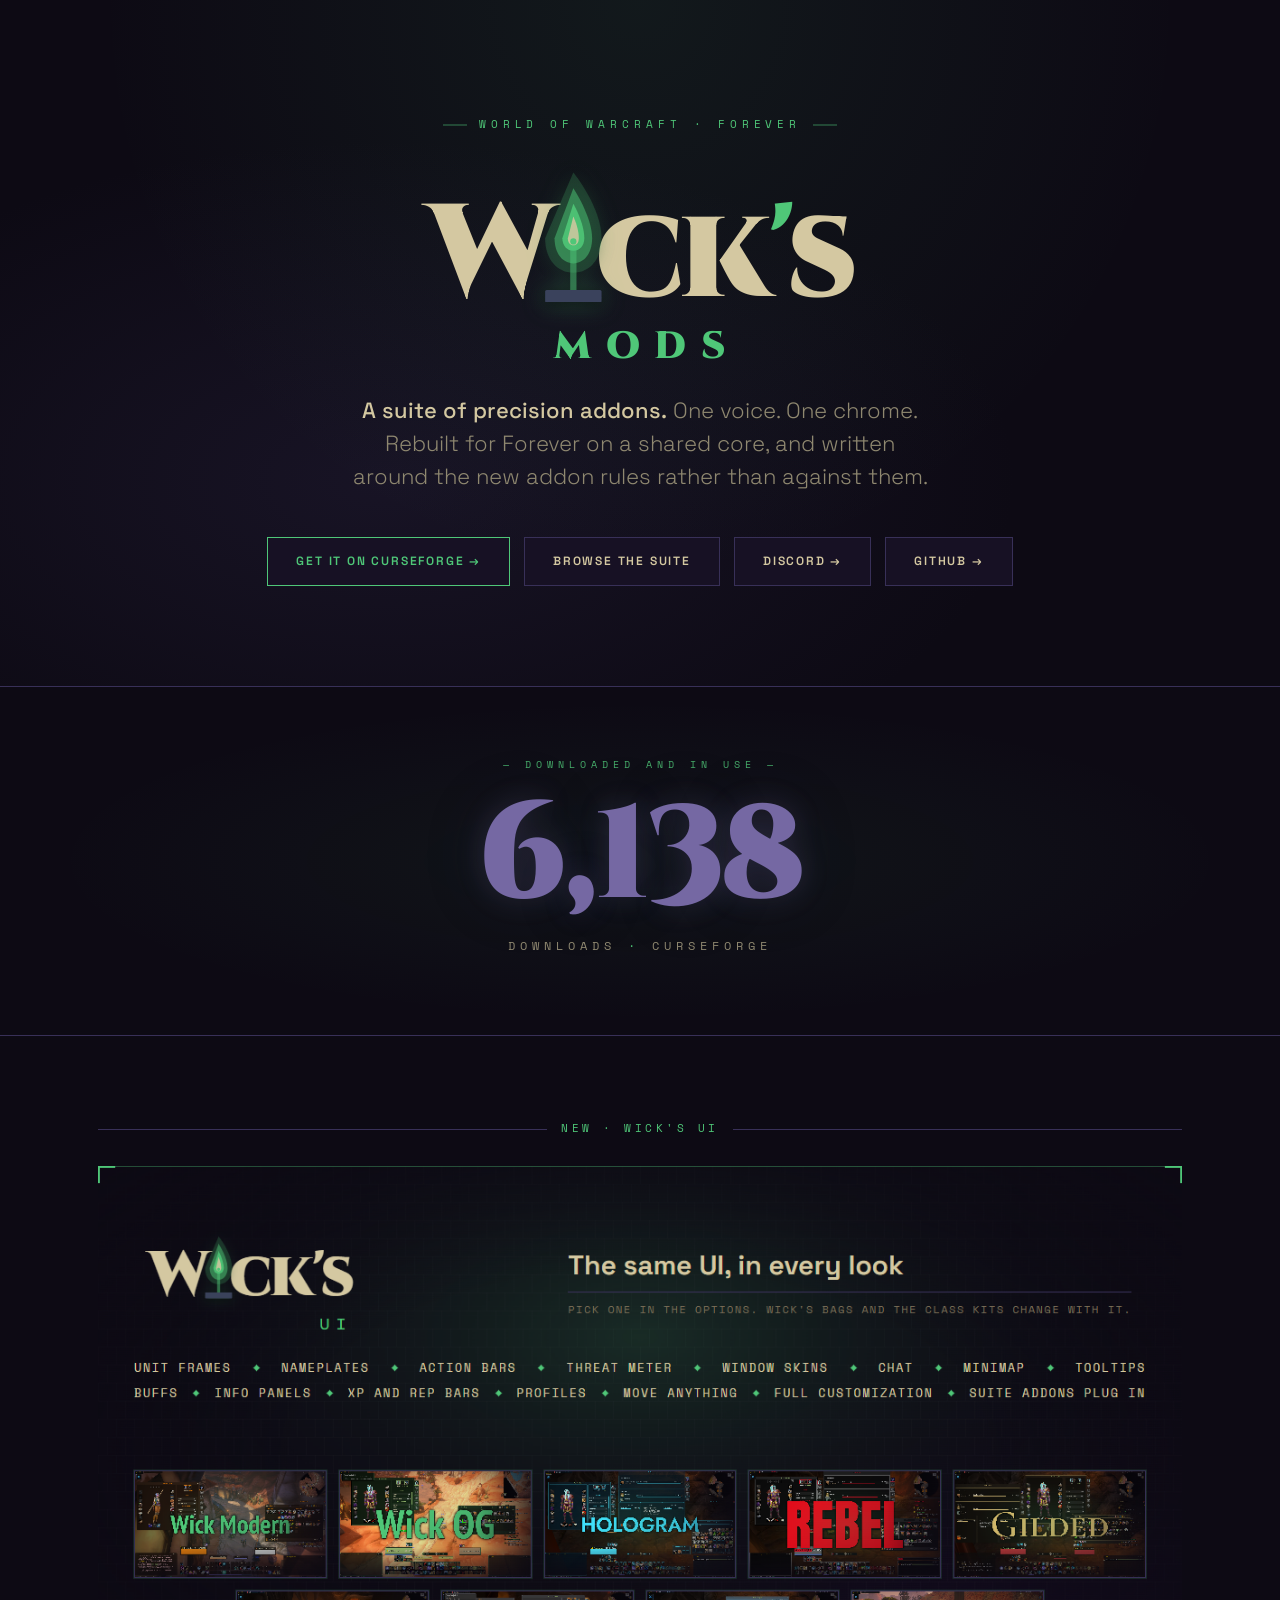
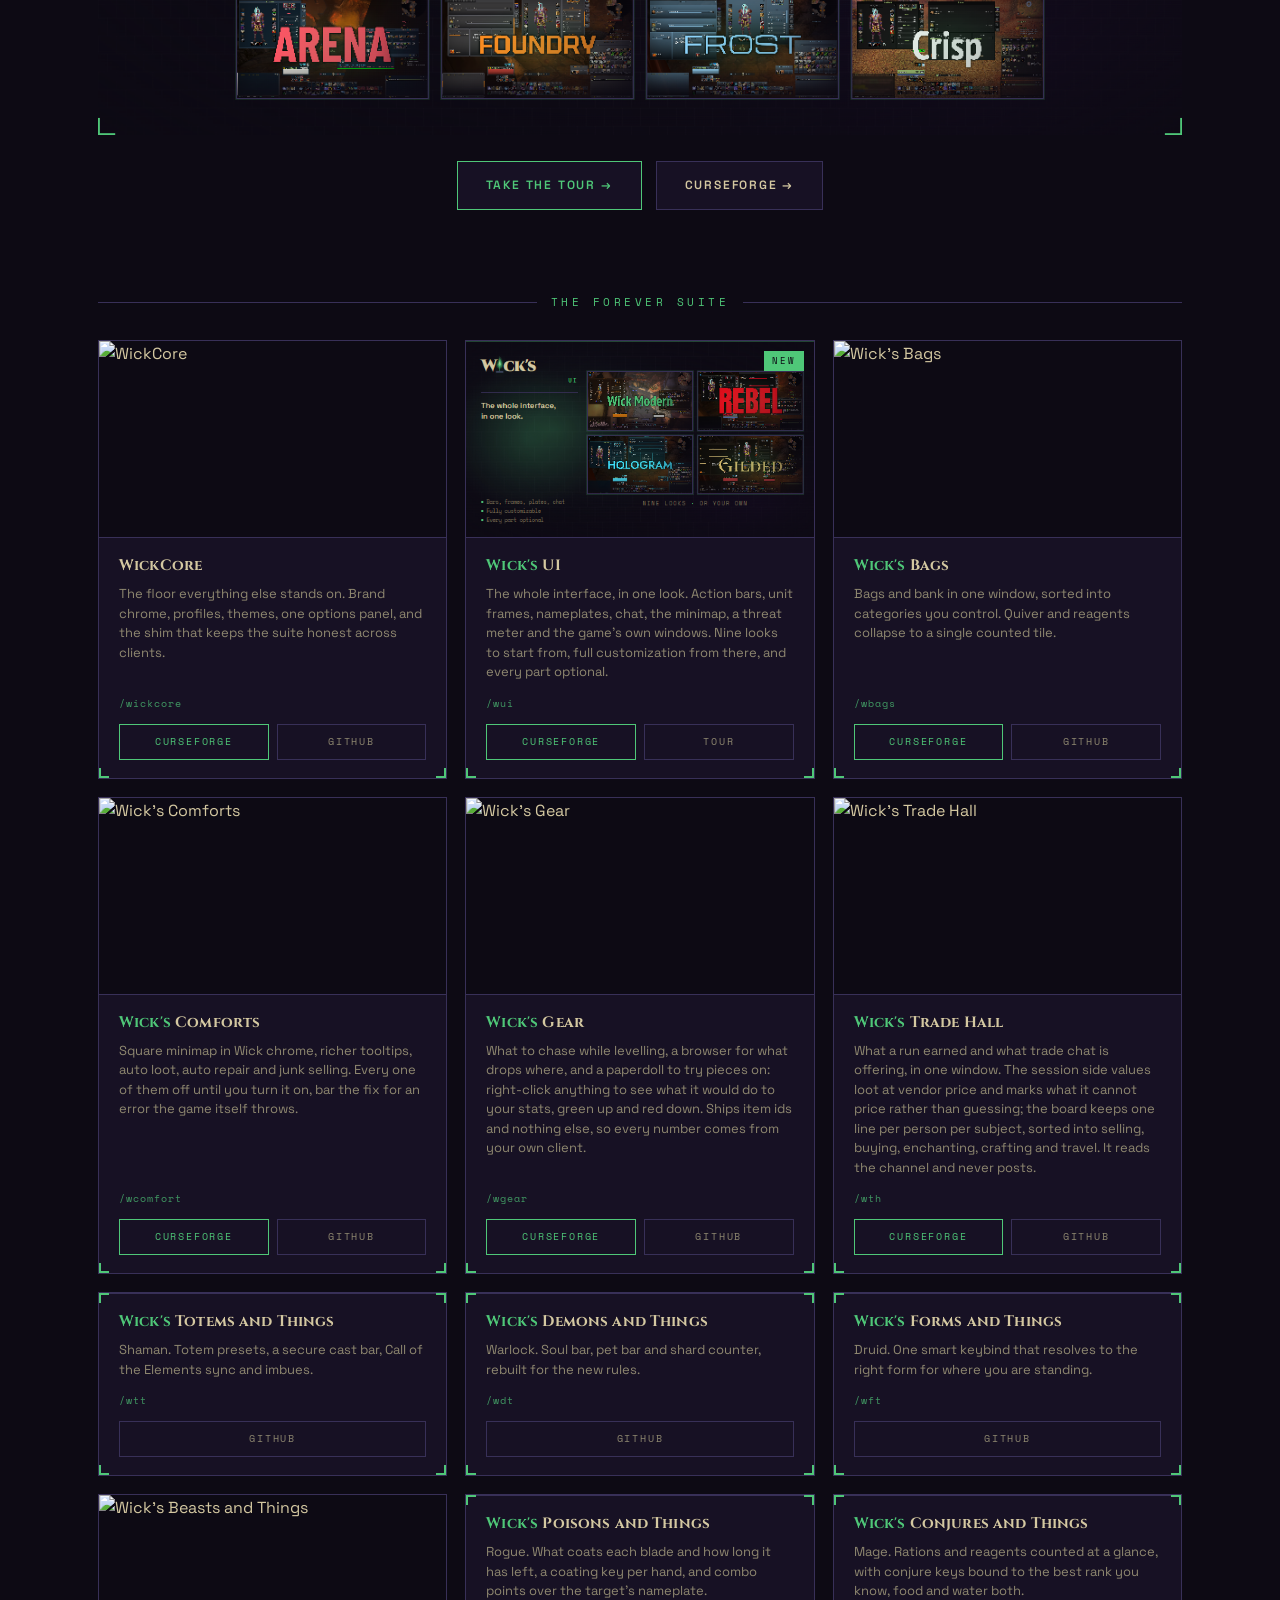
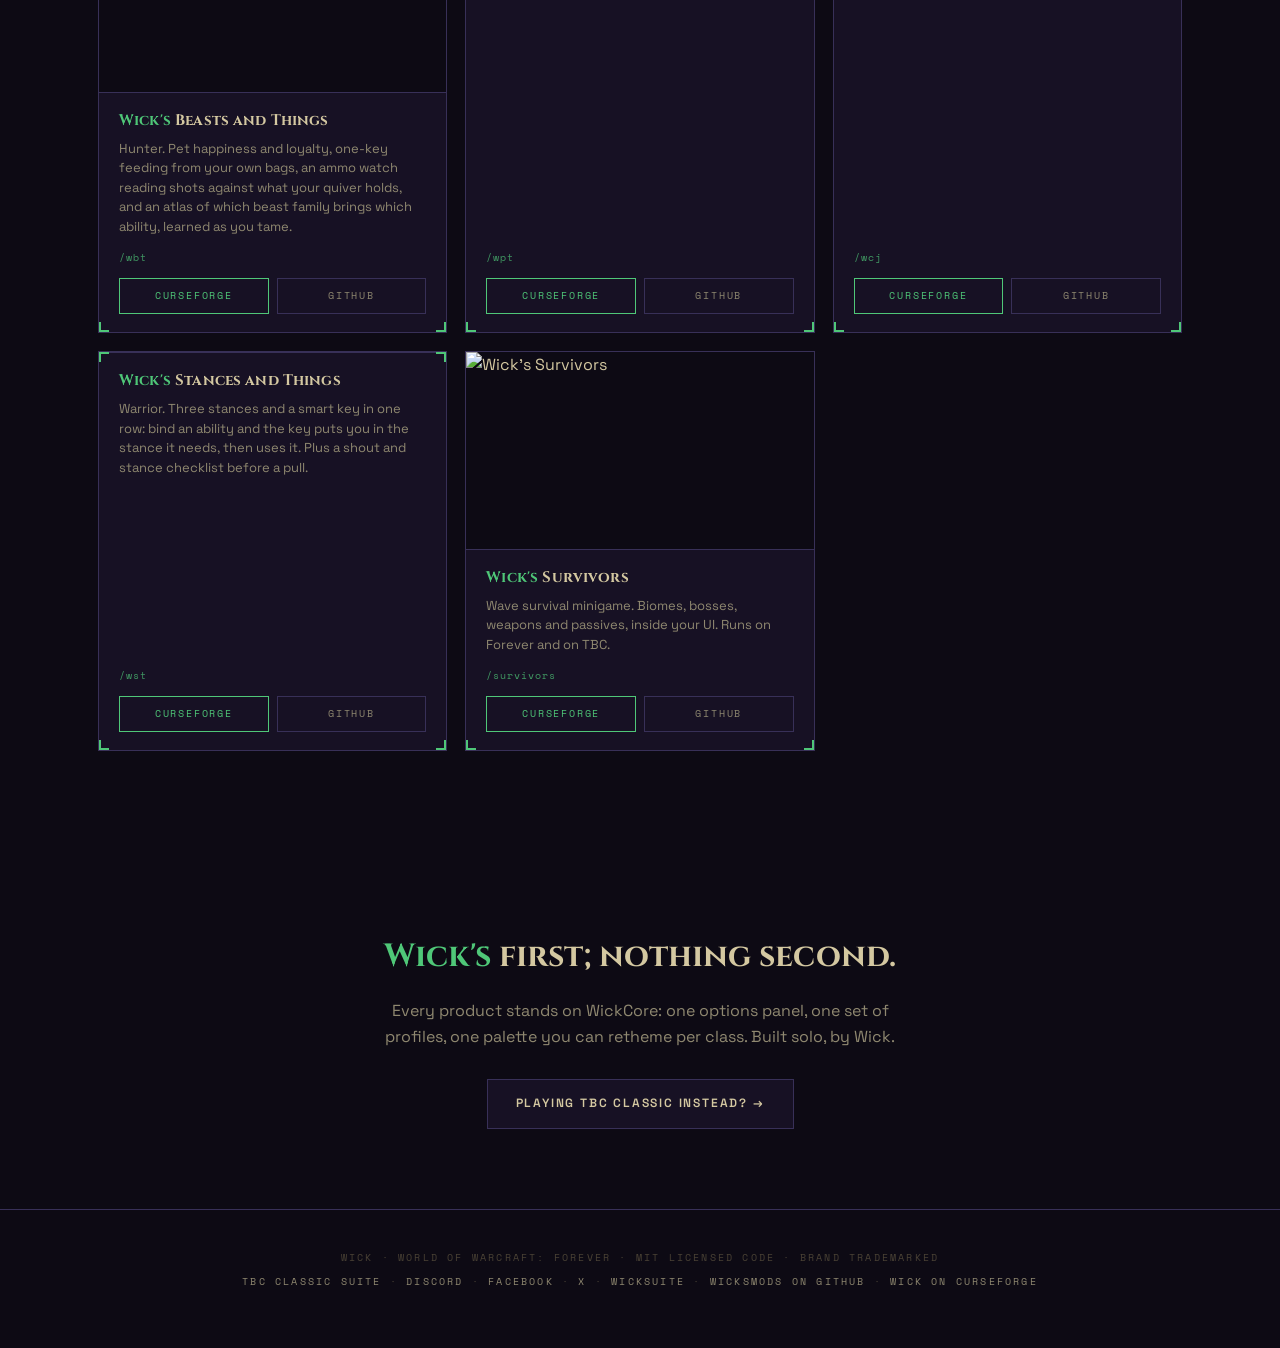
==== commit 900c4bb9: "Links follow the repos to the Wicks-mods organization" ====
--- a/index.html
+++ b/index.html
@@ -438,7 +438,7 @@
         <div class="card-tagline">The floor everything else stands on. Brand chrome, profiles, themes, one options panel, and the shim that keeps the suite honest across clients.</div>
         <div class="card-slash">/wickcore</div>
         <div class="card-actions"><a href="https://www.curseforge.com/wow/addons/wickcore" class="card-btn cf">CurseForge</a>
-          <a href="https://github.com/Wicksmods/WickCore" class="card-btn">GitHub</a></div>
+          <a href="https://github.com/Wicks-mods/WickCore" class="card-btn">GitHub</a></div>
       </div>
     </div>
 
@@ -473,7 +473,7 @@
         <div class="card-tagline">Bags and bank in one window, sorted into categories you control. Quiver and reagents collapse to a single counted tile.</div>
         <div class="card-slash">/wbags</div>
         <div class="card-actions"><a href="https://www.curseforge.com/wow/addons/wicks-bags" class="card-btn cf">CurseForge</a>
-          <a href="https://github.com/Wicksmods/WicksBags" class="card-btn">GitHub</a></div>
+          <a href="https://github.com/Wicks-mods/WicksBags" class="card-btn">GitHub</a></div>
       </div>
     </div>
 
@@ -490,7 +490,7 @@
         <div class="card-tagline">Square minimap in Wick chrome, richer tooltips, auto loot, auto repair and junk selling. Every one of them off until you turn it on, bar the fix for an error the game itself throws.</div>
         <div class="card-slash">/wcomfort</div>
         <div class="card-actions"><a href="https://www.curseforge.com/wow/addons/wicks-comforts" class="card-btn cf">CurseForge</a>
-          <a href="https://github.com/Wicksmods/WicksComforts" class="card-btn">GitHub</a></div>
+          <a href="https://github.com/Wicks-mods/WicksComforts" class="card-btn">GitHub</a></div>
       </div>
     </div>
 
@@ -507,7 +507,7 @@
         <div class="card-tagline">What to chase while levelling, a browser for what drops where, and a paperdoll to try pieces on: right-click anything to see what it would do to your stats, green up and red down. Ships item ids and nothing else, so every number comes from your own client.</div>
         <div class="card-slash">/wgear</div>
         <div class="card-actions"><a href="https://www.curseforge.com/wow/addons/wicks-gear" class="card-btn cf">CurseForge</a>
-          <a href="https://github.com/Wicksmods/WicksGear" class="card-btn">GitHub</a></div>
+          <a href="https://github.com/Wicks-mods/WicksGear" class="card-btn">GitHub</a></div>
       </div>
     </div>
 
@@ -524,7 +524,7 @@
         <div class="card-tagline">What a run earned and what trade chat is offering, in one window. The session side values loot at vendor price and marks what it cannot price rather than guessing; the board keeps one line per person per subject, sorted into selling, buying, enchanting, crafting and travel. It reads the channel and never posts.</div>
         <div class="card-slash">/wth</div>
         <div class="card-actions"><a href="https://www.curseforge.com/wow/addons/trade-hall" class="card-btn cf">CurseForge</a>
-          <a href="https://github.com/Wicksmods/WicksTradeHall" class="card-btn">GitHub</a></div>
+          <a href="https://github.com/Wicks-mods/WicksTradeHall" class="card-btn">GitHub</a></div>
       </div>
     </div>
 
@@ -537,7 +537,7 @@
         <div class="card-name"><span class="apo">Wick's</span> Totems and Things</div>
         <div class="card-tagline">Shaman. Totem presets, a secure cast bar, Call of the Elements sync and imbues.</div>
         <div class="card-slash">/wtt</div>
-        <div class="card-actions"><a href="https://github.com/Wicksmods/WicksTotemsAndThings" class="card-btn">GitHub</a></div>
+        <div class="card-actions"><a href="https://github.com/Wicks-mods/WicksTotemsAndThings" class="card-btn">GitHub</a></div>
       </div>
     </div>
 
@@ -550,7 +550,7 @@
         <div class="card-name"><span class="apo">Wick's</span> Demons and Things</div>
         <div class="card-tagline">Warlock. Soul bar, pet bar and shard counter, rebuilt for the new rules.</div>
         <div class="card-slash">/wdt</div>
-        <div class="card-actions"><a href="https://github.com/Wicksmods/WicksDemonsAndThings" class="card-btn">GitHub</a></div>
+        <div class="card-actions"><a href="https://github.com/Wicks-mods/WicksDemonsAndThings" class="card-btn">GitHub</a></div>
       </div>
     </div>
 
@@ -563,7 +563,7 @@
         <div class="card-name"><span class="apo">Wick's</span> Forms and Things</div>
         <div class="card-tagline">Druid. One smart keybind that resolves to the right form for where you are standing.</div>
         <div class="card-slash">/wft</div>
-        <div class="card-actions"><a href="https://github.com/Wicksmods/WicksFormsAndThings" class="card-btn">GitHub</a></div>
+        <div class="card-actions"><a href="https://github.com/Wicks-mods/WicksFormsAndThings" class="card-btn">GitHub</a></div>
       </div>
     </div>
 
@@ -580,7 +580,7 @@
         <div class="card-tagline">Hunter. Pet happiness and loyalty, one-key feeding from your own bags, an ammo watch reading shots against what your quiver holds, and an atlas of which beast family brings which ability, learned as you tame.</div>
         <div class="card-slash">/wbt</div>
         <div class="card-actions"><a href="https://www.curseforge.com/wow/addons/wicks-beasts-and-things" class="card-btn cf">CurseForge</a>
-          <a href="https://github.com/Wicksmods/WicksBeastsAndThings" class="card-btn">GitHub</a></div>
+          <a href="https://github.com/Wicks-mods/WicksBeastsAndThings" class="card-btn">GitHub</a></div>
       </div>
     </div>
 
@@ -594,7 +594,7 @@
         <div class="card-tagline">Rogue. What coats each blade and how long it has left, a coating key per hand, and combo points over the target&rsquo;s nameplate.</div>
         <div class="card-slash">/wpt</div>
         <div class="card-actions"><a href="https://www.curseforge.com/wow/addons/wicks-poisons-and-things" class="card-btn cf">CurseForge</a>
-          <a href="https://github.com/Wicksmods/WicksPoisonsAndThings" class="card-btn">GitHub</a></div>
+          <a href="https://github.com/Wicks-mods/WicksPoisonsAndThings" class="card-btn">GitHub</a></div>
       </div>
     </div>
 
@@ -608,7 +608,7 @@
         <div class="card-tagline">Mage. Rations and reagents counted at a glance, with conjure keys bound to the best rank you know, food and water both.</div>
         <div class="card-slash">/wcj</div>
         <div class="card-actions"><a href="https://www.curseforge.com/wow/addons/wicks-conjures-and-things" class="card-btn cf">CurseForge</a>
-          <a href="https://github.com/Wicksmods/WicksConjuresAndThings" class="card-btn">GitHub</a></div>
+          <a href="https://github.com/Wicks-mods/WicksConjuresAndThings" class="card-btn">GitHub</a></div>
       </div>
     </div>
 
@@ -622,7 +622,7 @@
         <div class="card-tagline">Warrior. Three stances and a smart key in one row: bind an ability and the key puts you in the stance it needs, then uses it. Plus a shout and stance checklist before a pull.</div>
         <div class="card-slash">/wst</div>
         <div class="card-actions"><a href="https://www.curseforge.com/wow/addons/wicks-stances-and-things" class="card-btn cf">CurseForge</a>
-          <a href="https://github.com/Wicksmods/WicksStancesAndThings" class="card-btn">GitHub</a></div>
+          <a href="https://github.com/Wicks-mods/WicksStancesAndThings" class="card-btn">GitHub</a></div>
       </div>
     </div>
 
@@ -638,7 +638,7 @@
         <div class="card-name"><span class="apo">Wick's</span> Survivors</div>
         <div class="card-tagline">Wave survival minigame. Biomes, bosses, weapons and passives, inside your UI. Runs on Forever and on TBC.</div>
         <div class="card-slash">/survivors</div>
-        <div class="card-actions"><a href="https://www.curseforge.com/wow/addons/wicks-survivors" class="card-btn cf">CurseForge</a><a href="https://github.com/Wicksmods/WicksSurvivors" class="card-btn">GitHub</a></div>
+        <div class="card-actions"><a href="https://www.curseforge.com/wow/addons/wicks-survivors" class="card-btn cf">CurseForge</a><a href="https://github.com/Wicks-mods/WicksSurvivors" class="card-btn">GitHub</a></div>
       </div>
     </div>
 
@@ -658,7 +658,7 @@
     <a href="https://discord.gg/GWGTMhYBZY">Discord</a> &middot;
     <a href="https://www.facebook.com/profile.php?id=61588703194645">Facebook</a> &middot;
     <a href="https://x.com/wicksmods">X</a> &middot;
-    <a href="https://github.com/Wicksmods/WickSuite">WickSuite</a> &middot;
+    <a href="https://github.com/Wicks-mods/WickSuite">WickSuite</a> &middot;
     <a href="https://github.com/Wicksmods">Wicksmods on GitHub</a> &middot;
     <a href="https://www.curseforge.com/members/wicksmods/projects">Wick on CurseForge</a>
   </div>
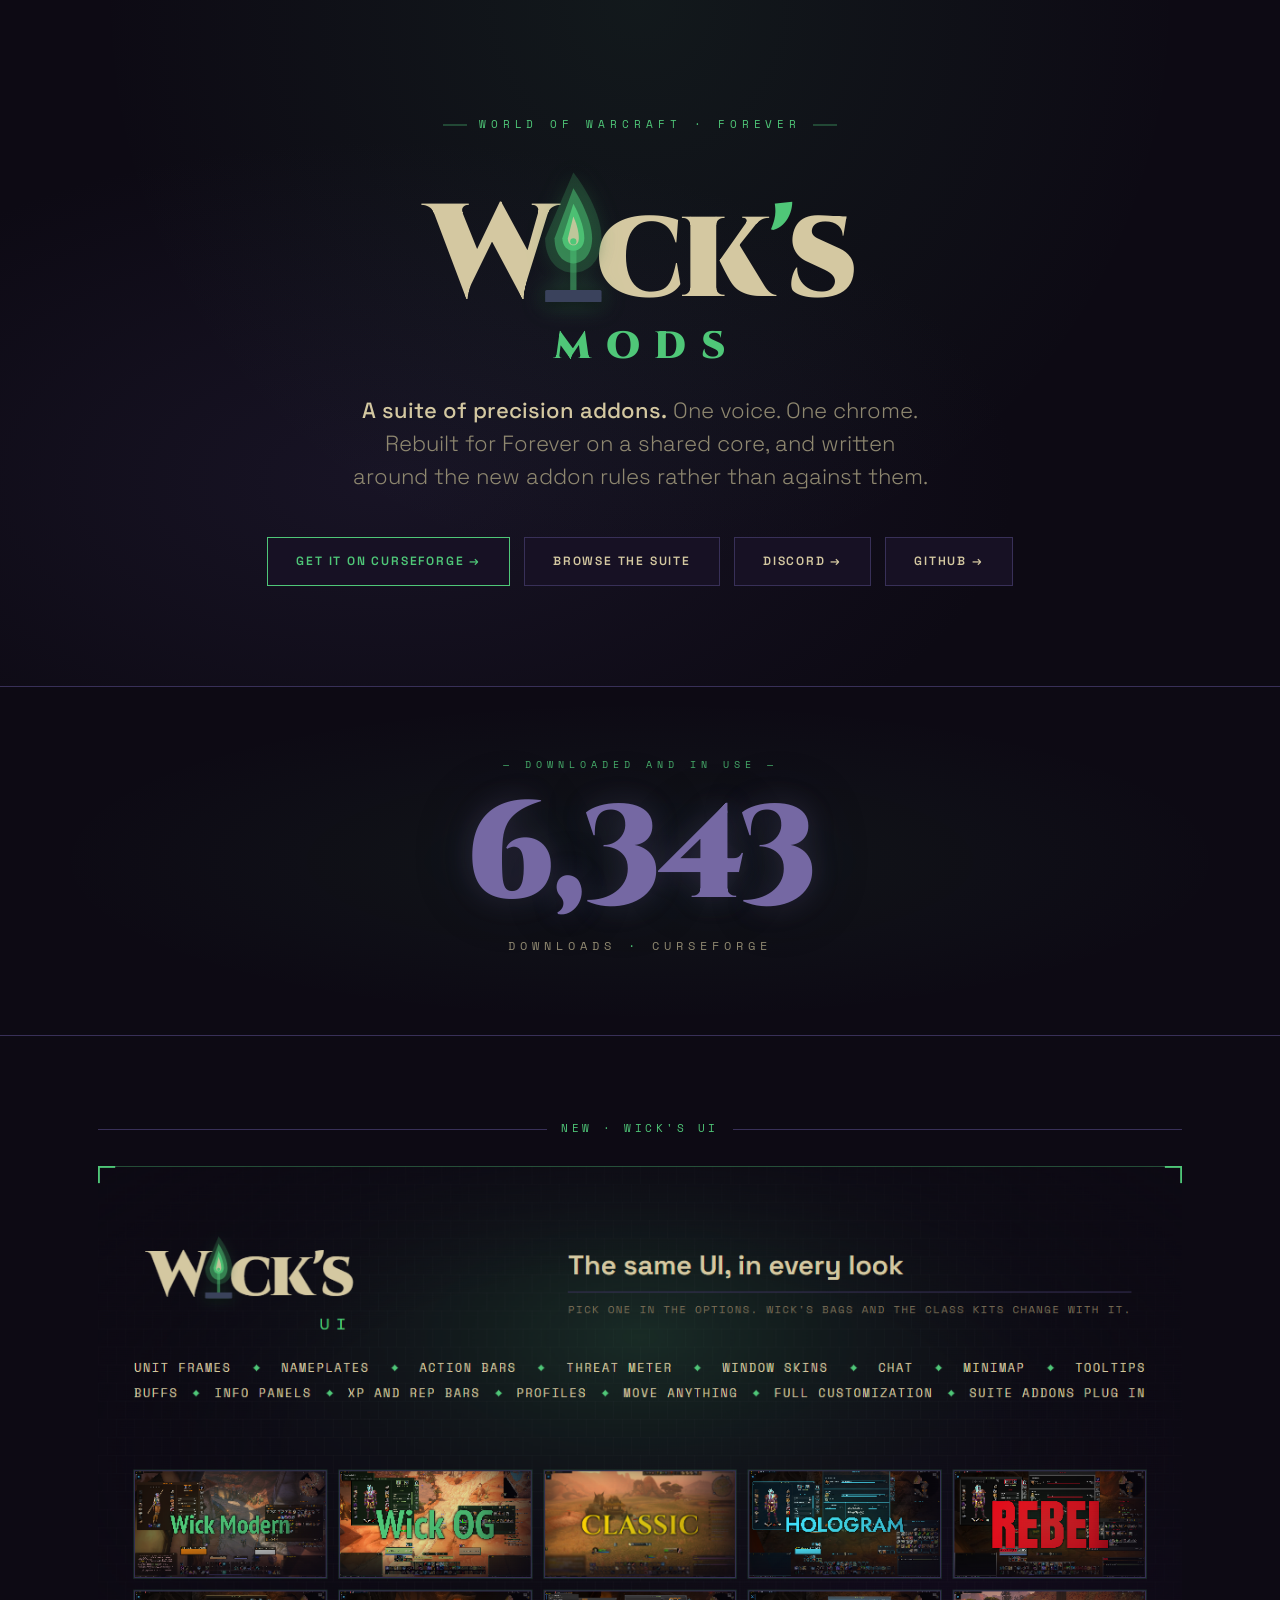
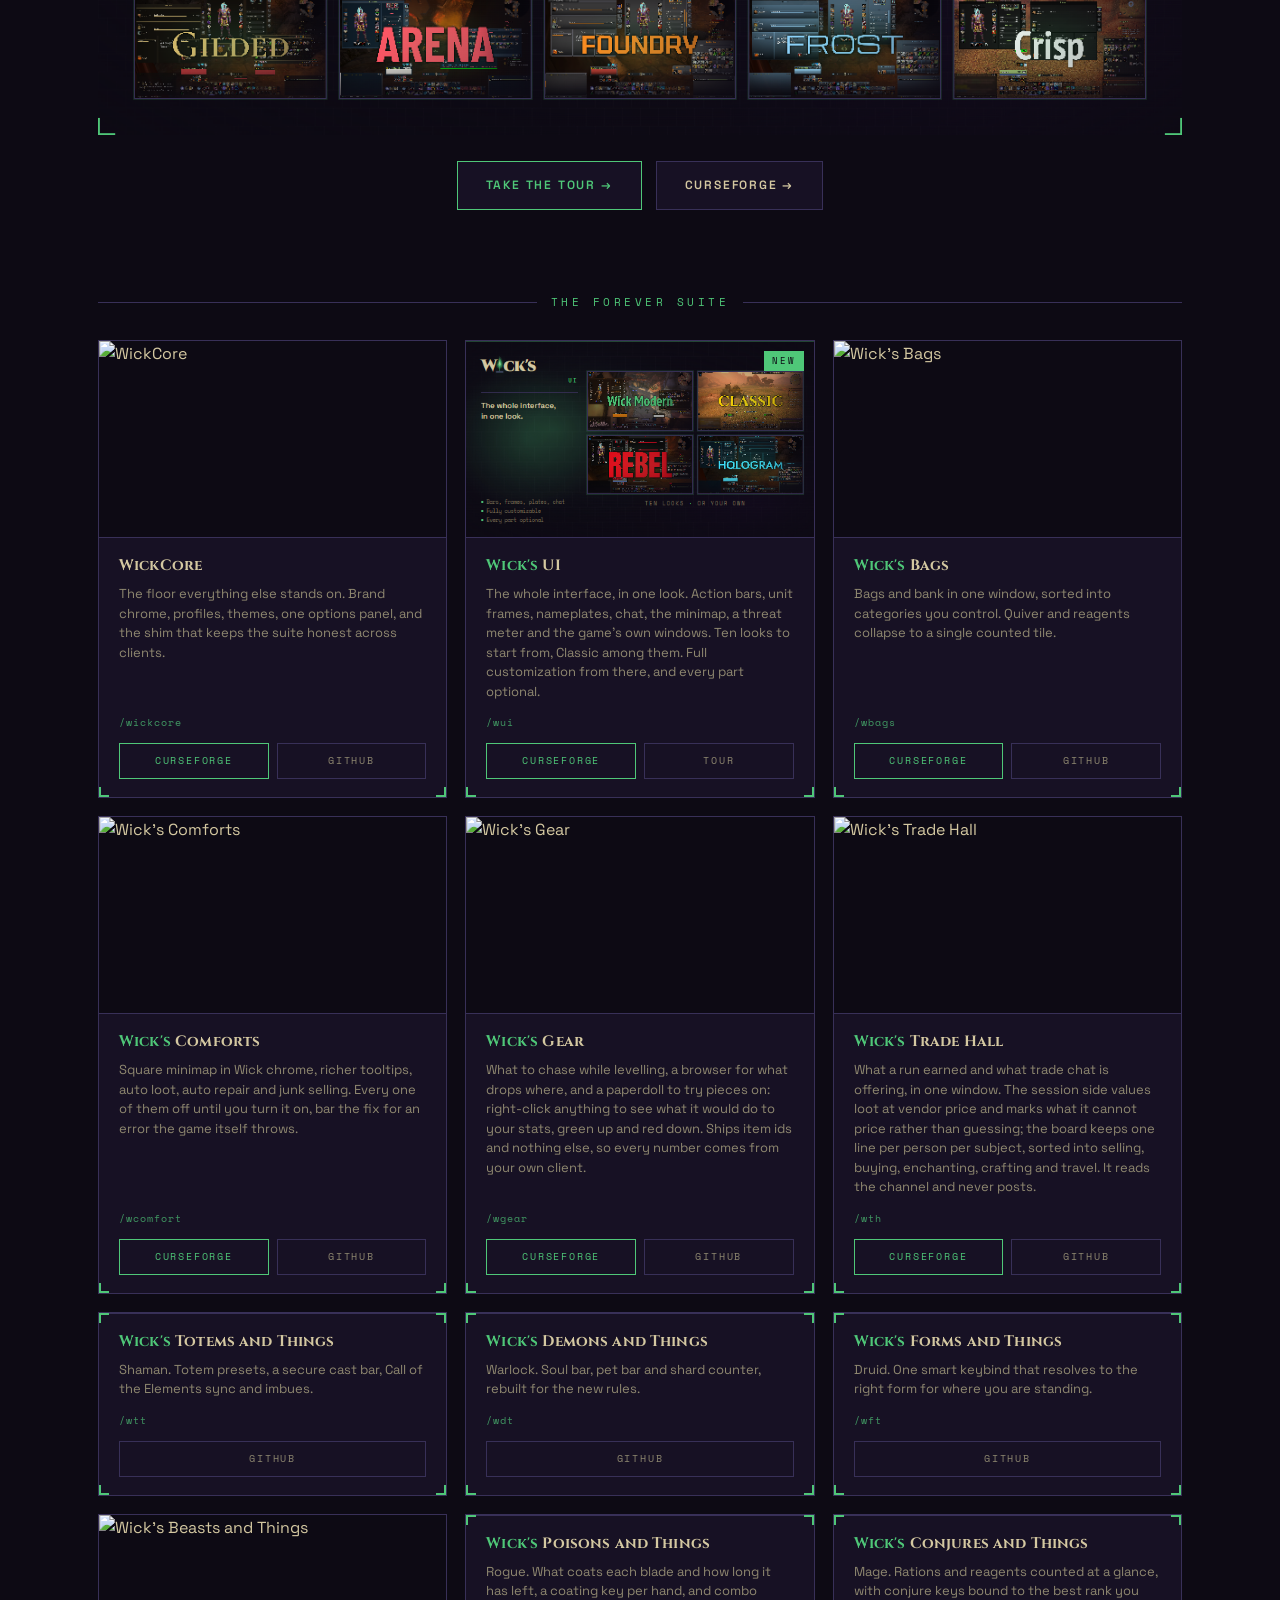
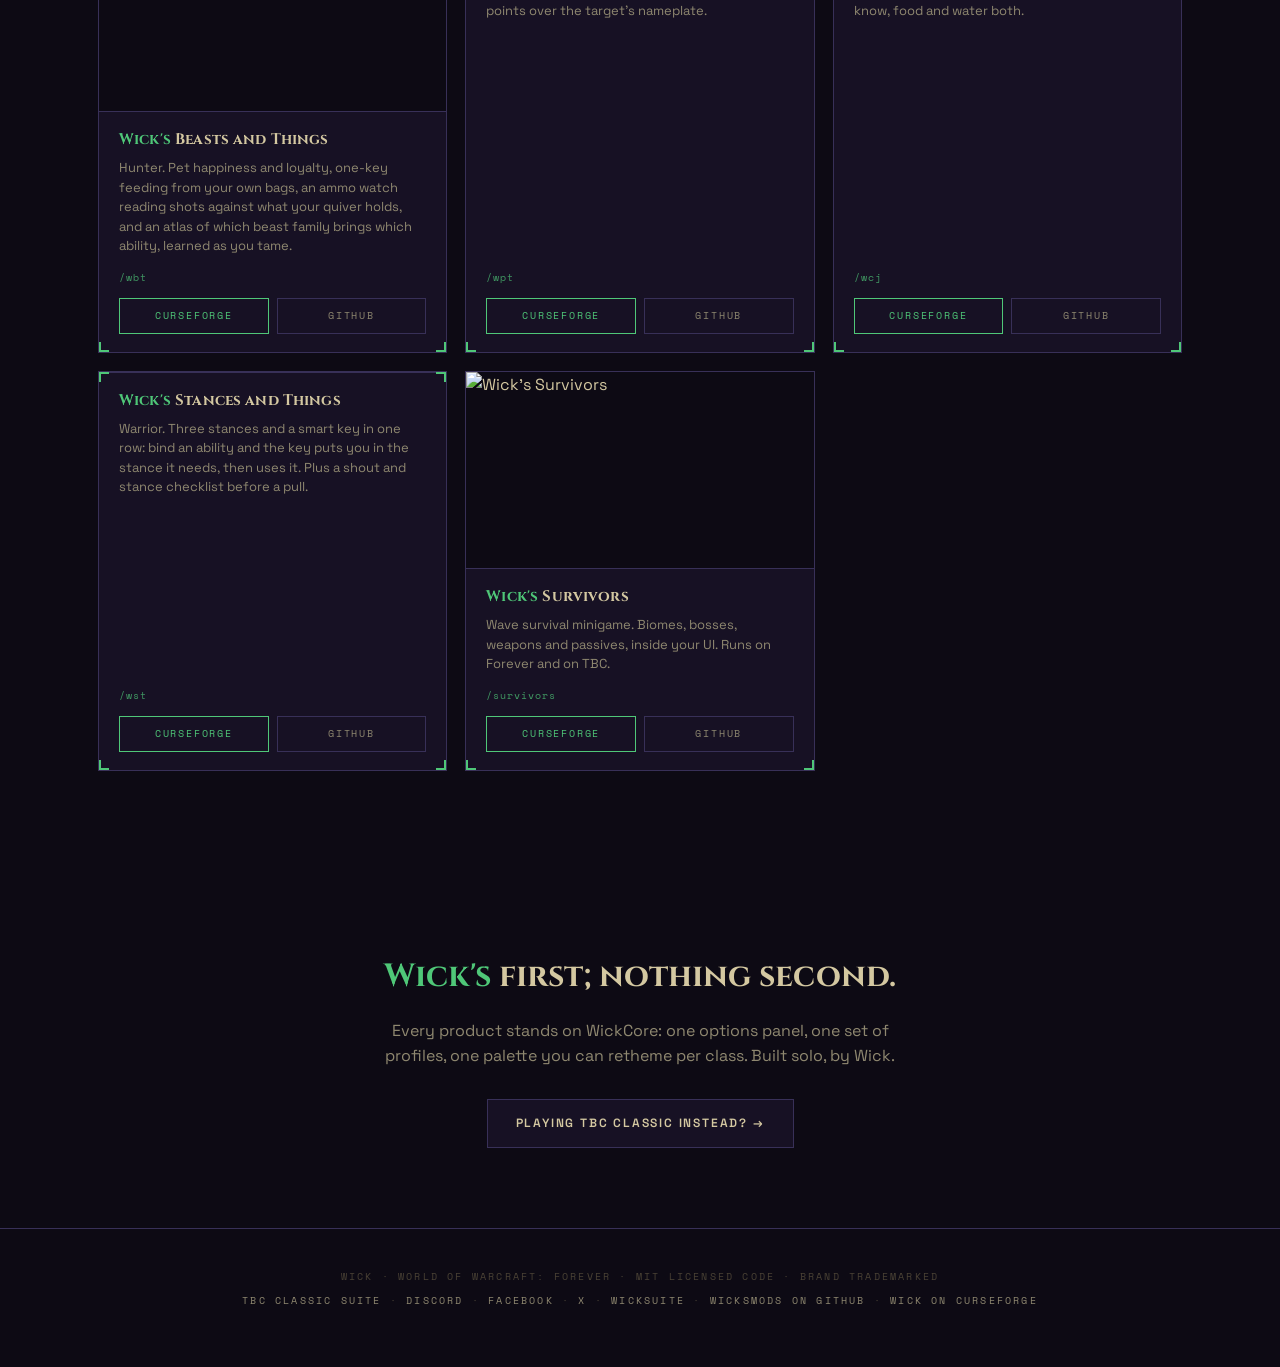
==== commit ef6e4337: "Wick's UI page: the Classic look in the switcher, ten looks Classic sits after Wick OG with the game" ====
--- a/index.html
+++ b/index.html
@@ -414,7 +414,7 @@
        srcset="images/ui/looks.png 1200w, images/ui/looks-2x.png 2400w"
        sizes="(max-width: 1140px) calc(100vw - 56px), 1084px"
        width="1200" height="630"
-       alt="Wick's UI: the same interface in nine looks, Wick Modern, Wick OG, Hologram, Rebel, Gilded, Arena, Foundry, Frost and Crisp. Unit frames, nameplates, action bars, threat meter, window skins, chat, minimap, tooltips, buffs, info panels, XP and rep bars, profiles, move anything, full customization, and suite addons plug in.">
+       alt="Wick's UI: the same interface in ten looks, Wick Modern, Wick OG, Classic, Hologram, Rebel, Gilded, Arena, Foundry, Frost and Crisp. Unit frames, nameplates, action bars, threat meter, window skins, chat, minimap, tooltips, buffs, info panels, XP and rep bars, profiles, move anything, full customization, and suite addons plug in.">
   </a>
   <div class="showcase-actions">
     <a href="/ui/" class="btn primary">Take the tour &rarr;</a>
@@ -453,7 +453,7 @@
       </div>
       <div class="card-meta">
         <div class="card-name"><span class="apo">Wick's</span> UI</div>
-        <div class="card-tagline">The whole interface, in one look. Action bars, unit frames, nameplates, chat, the minimap, a threat meter and the game's own windows. Nine looks to start from, full customization from there, and every part optional.</div>
+        <div class="card-tagline">The whole interface, in one look. Action bars, unit frames, nameplates, chat, the minimap, a threat meter and the game's own windows. Ten looks to start from, Classic among them. Full customization from there, and every part optional.</div>
         <div class="card-slash">/wui</div>
         <div class="card-actions"><a href="https://www.curseforge.com/wow/addons/wicks-ui" class="card-btn cf">CurseForge</a>
           <a href="/ui/" class="card-btn">Tour</a></div>
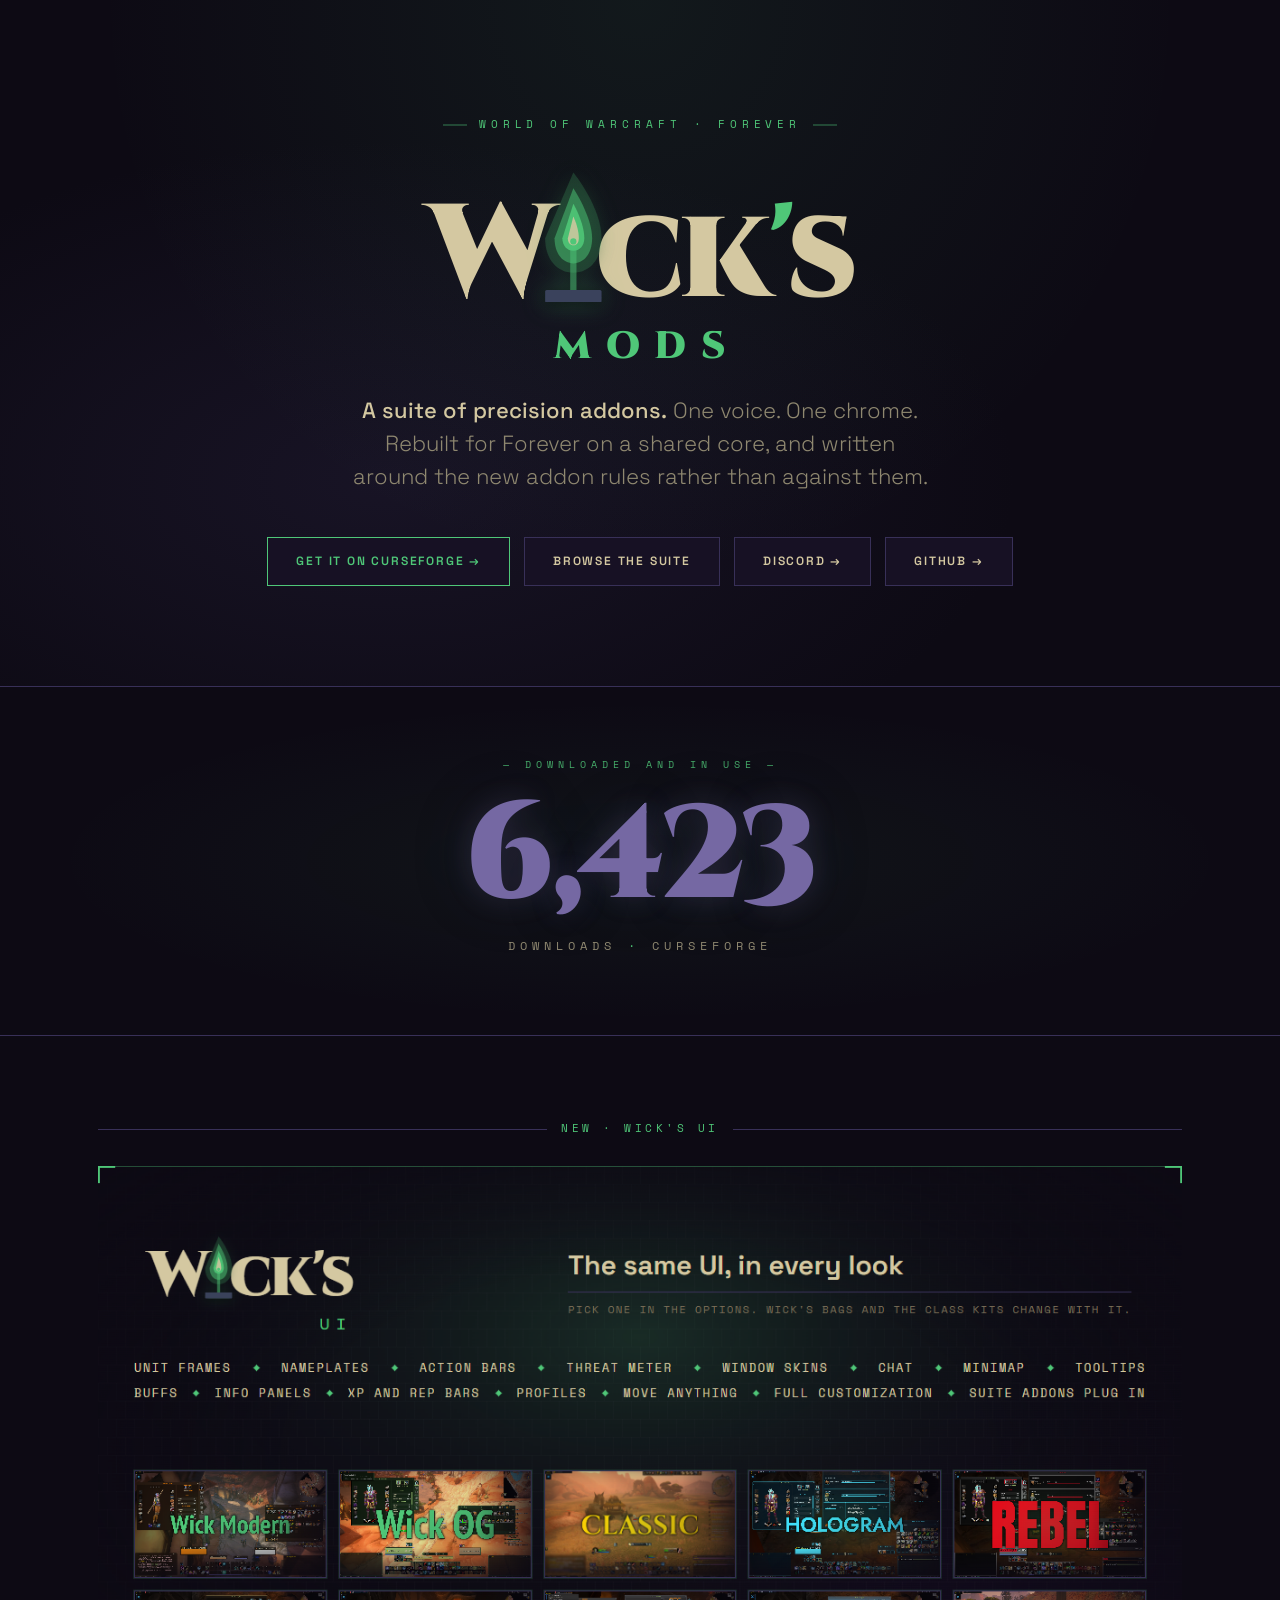
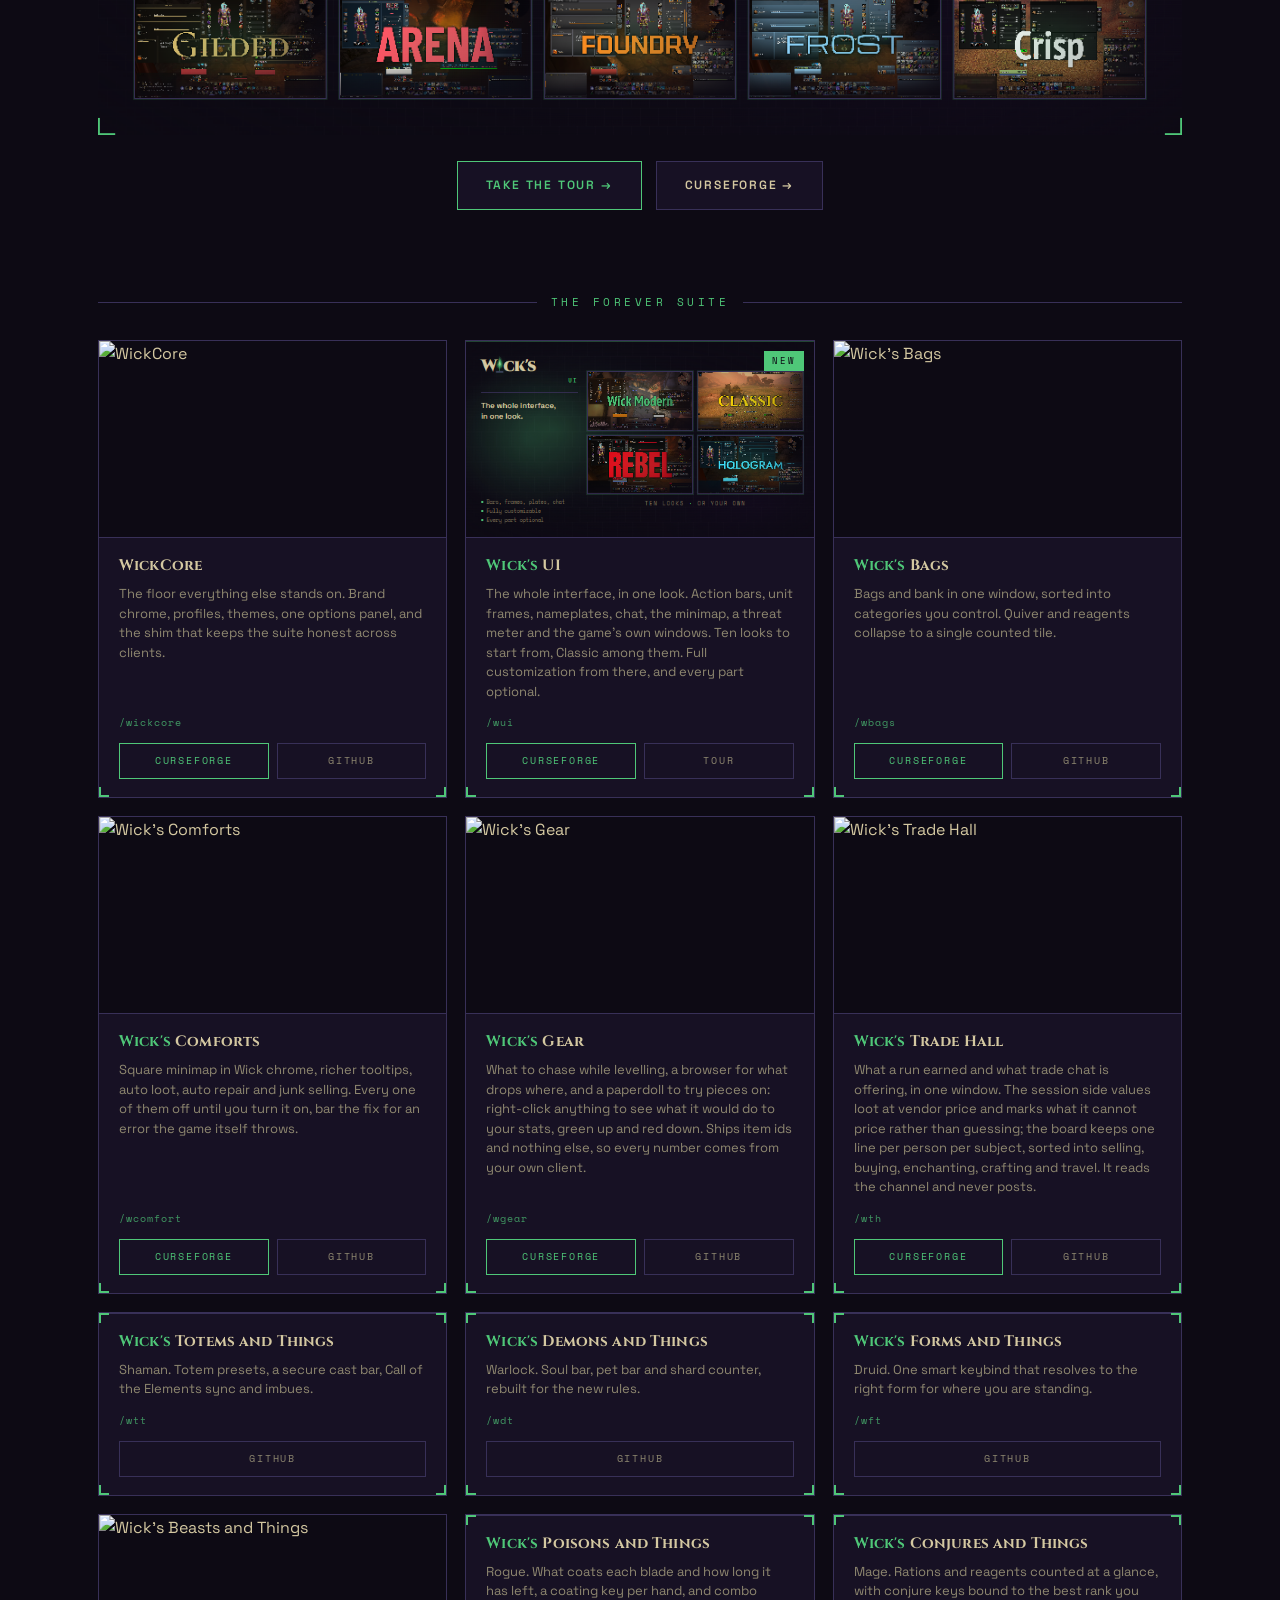
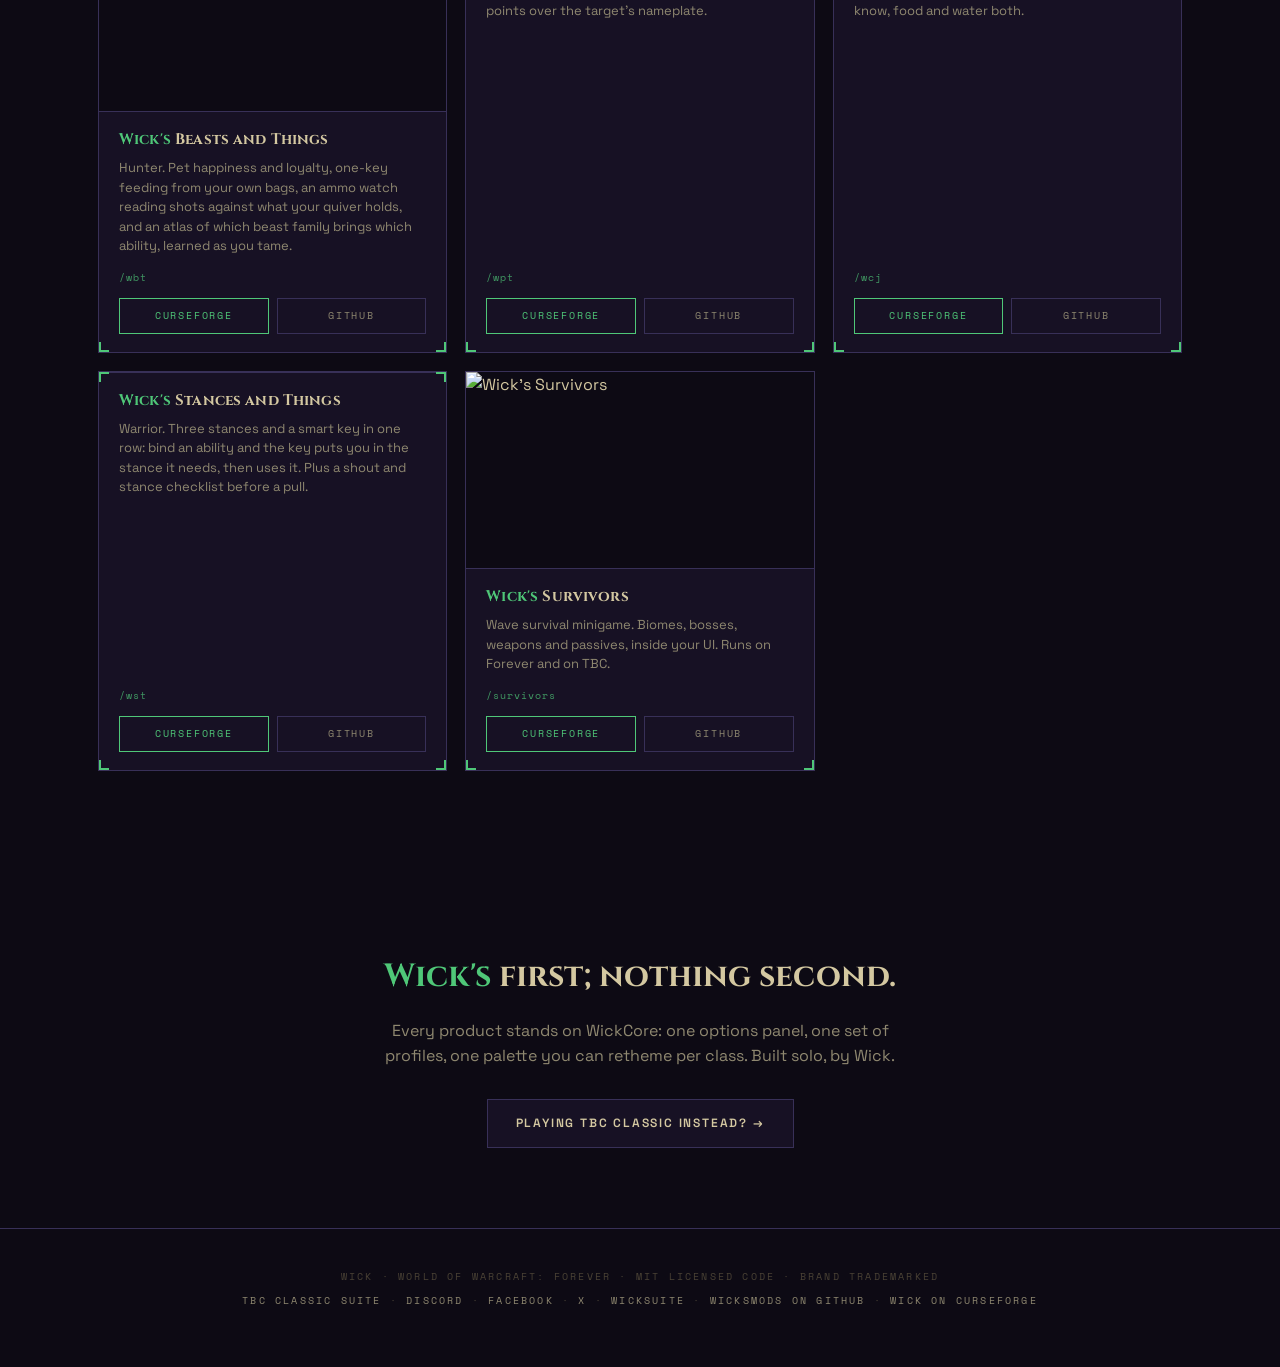
==== commit 0b1602a7: "Google Search Console verification tag for the Wickidspliff account The Wickidspliff Uploader's Goog" ====
--- a/index.html
+++ b/index.html
@@ -6,6 +6,7 @@
 <title>Wick's Mods &mdash; Precision Addons for World of Warcraft: Forever</title>
 <meta name="description" content="A suite of precision addons for World of Warcraft: Forever. One voice, one chrome. Bags, class kits, comforts, all on WickCore.">
 <link rel="canonical" href="https://wicksmods.com/">
+<meta name="google-site-verification" content="PAibUd9DTpJOSVmQID5Jhm7PA2_VayLVvhJvWqIy6LI">
 
 <link rel="icon" type="image/png" sizes="256x256" href="images/favicon.png">
 <link rel="apple-touch-icon" sizes="256x256" href="images/favicon.png">
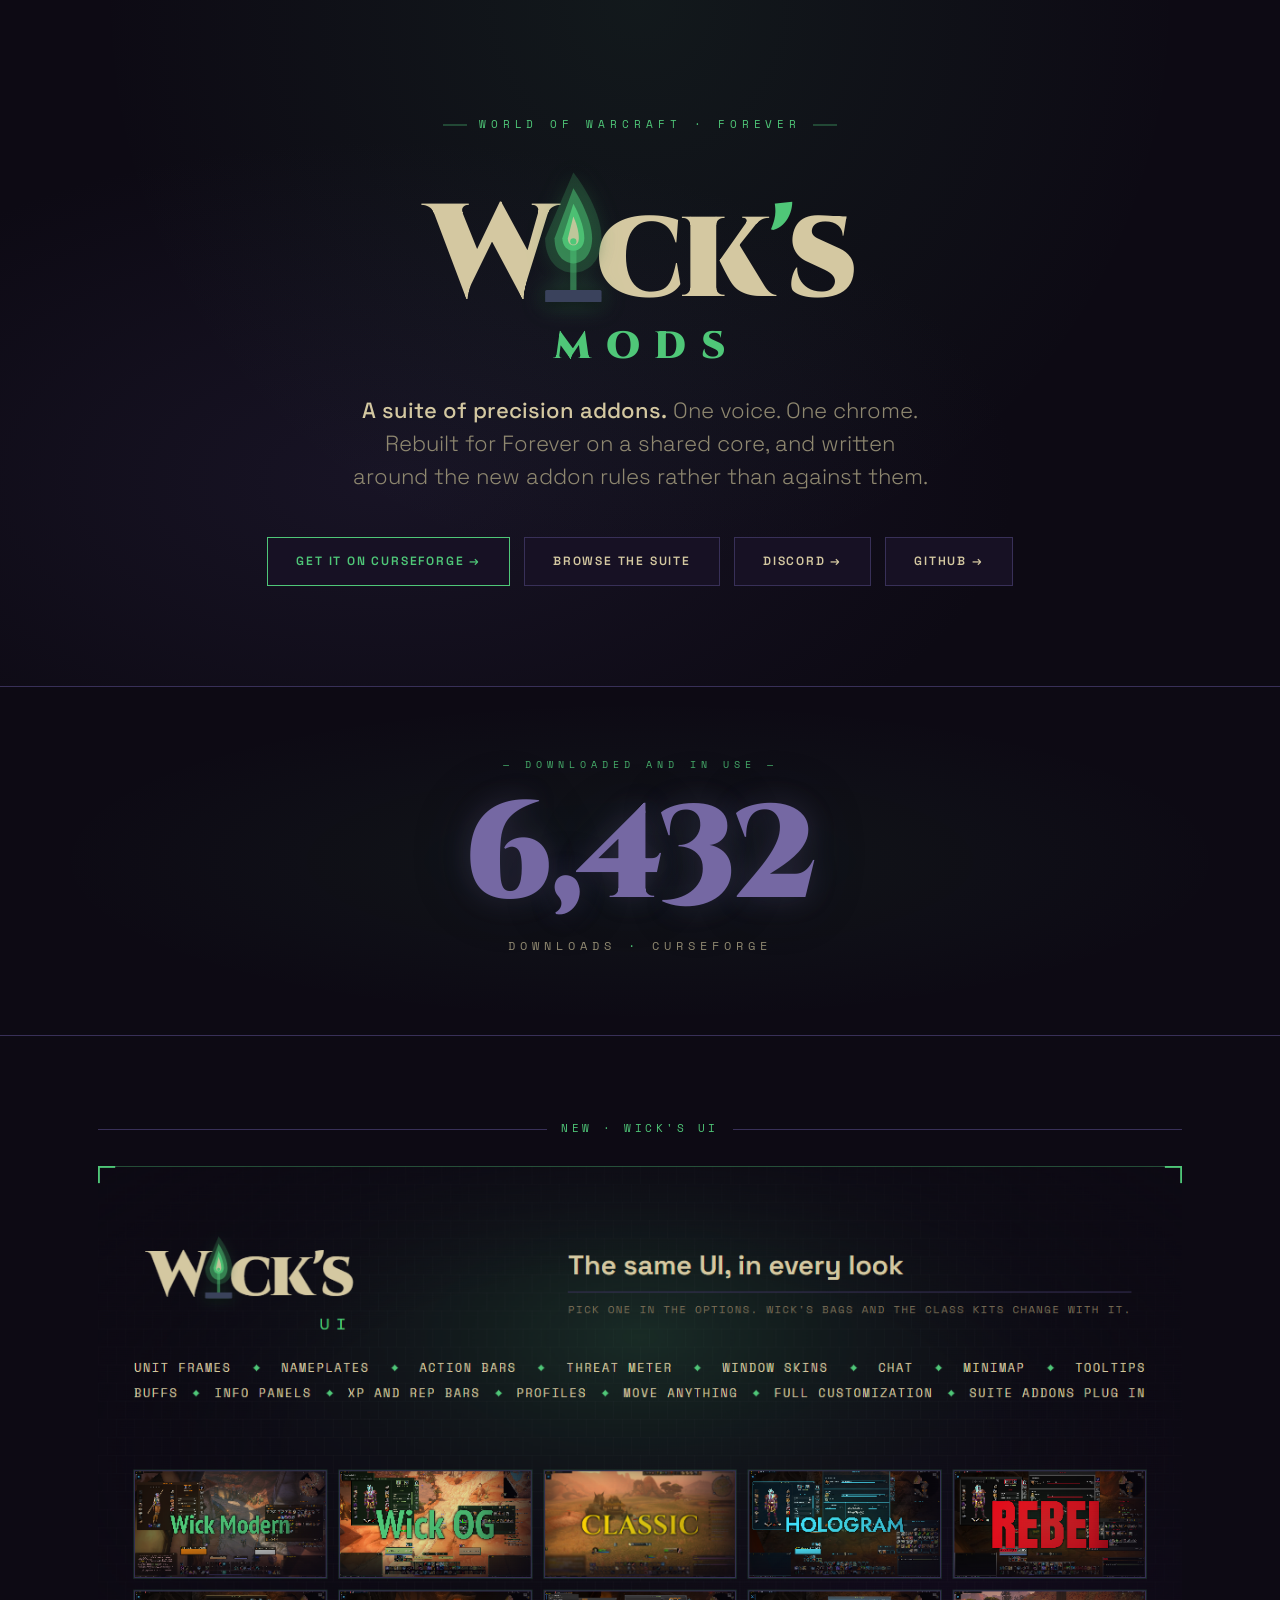
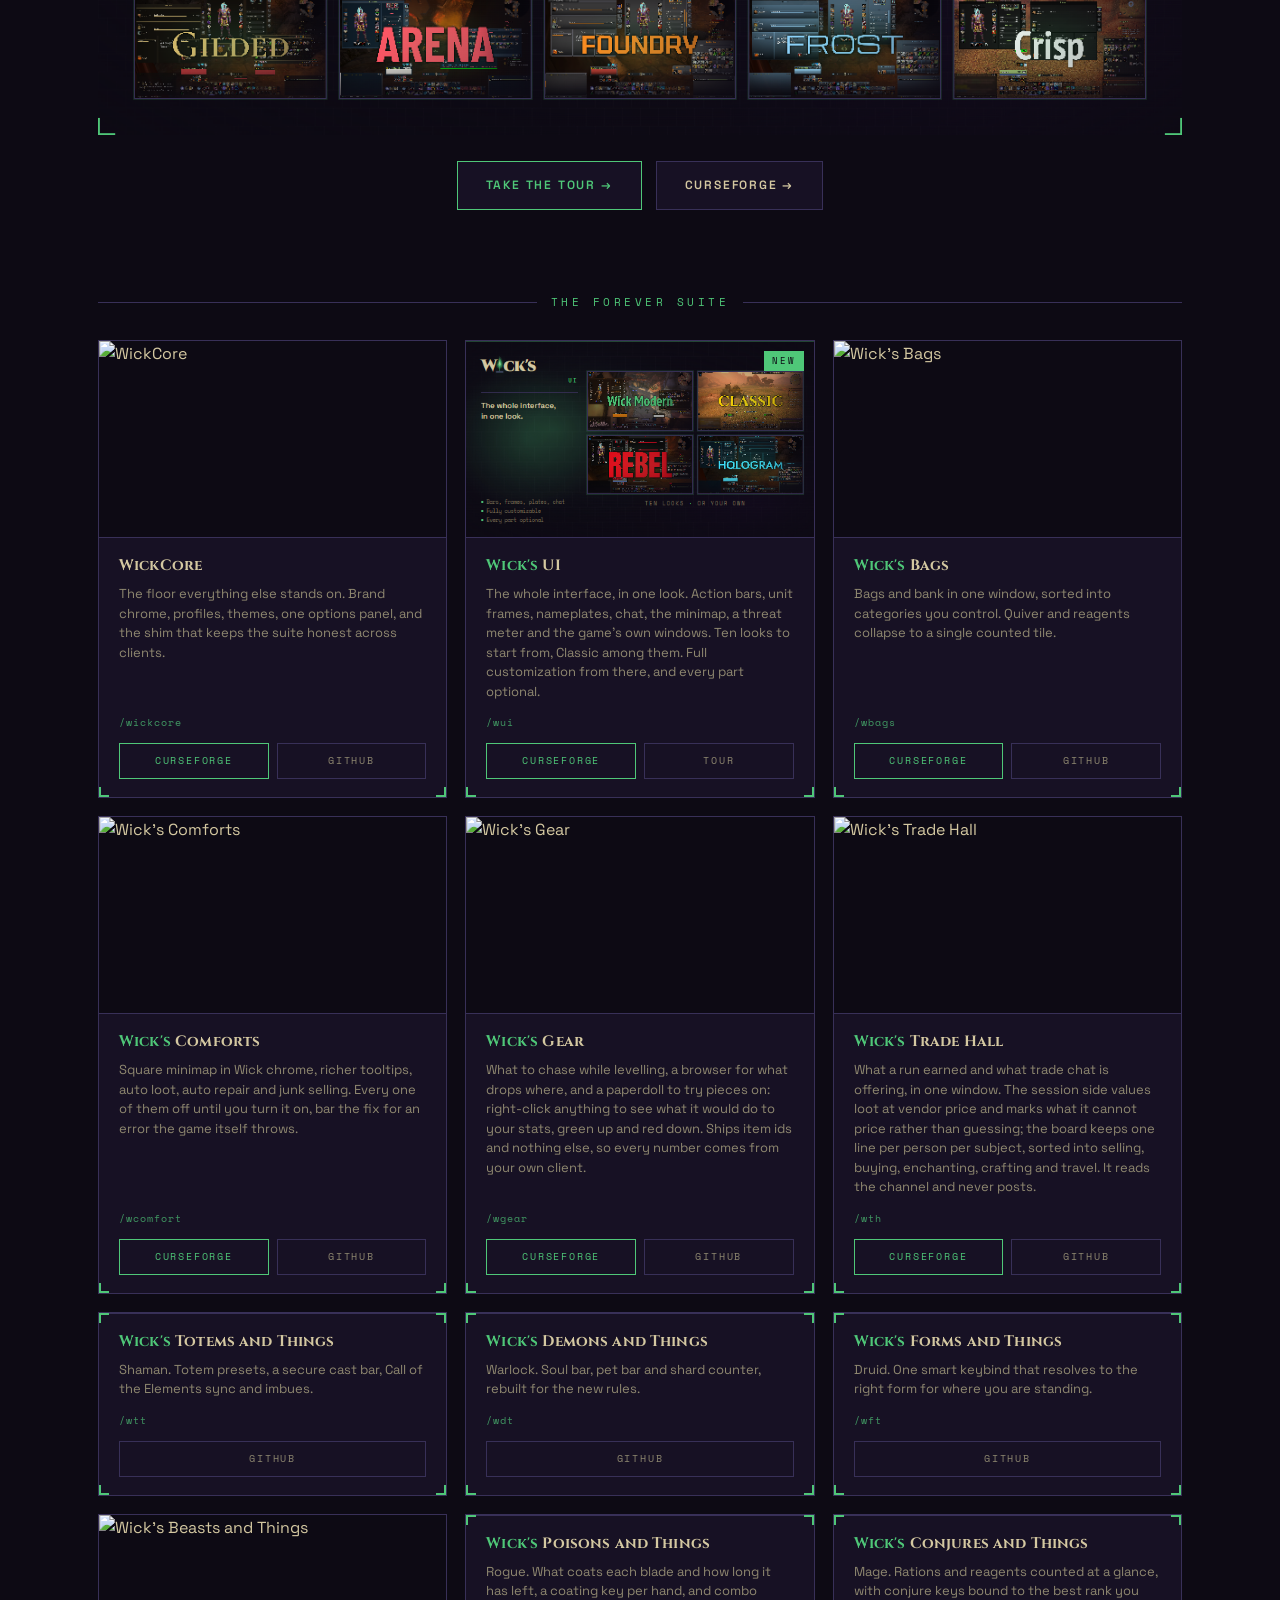
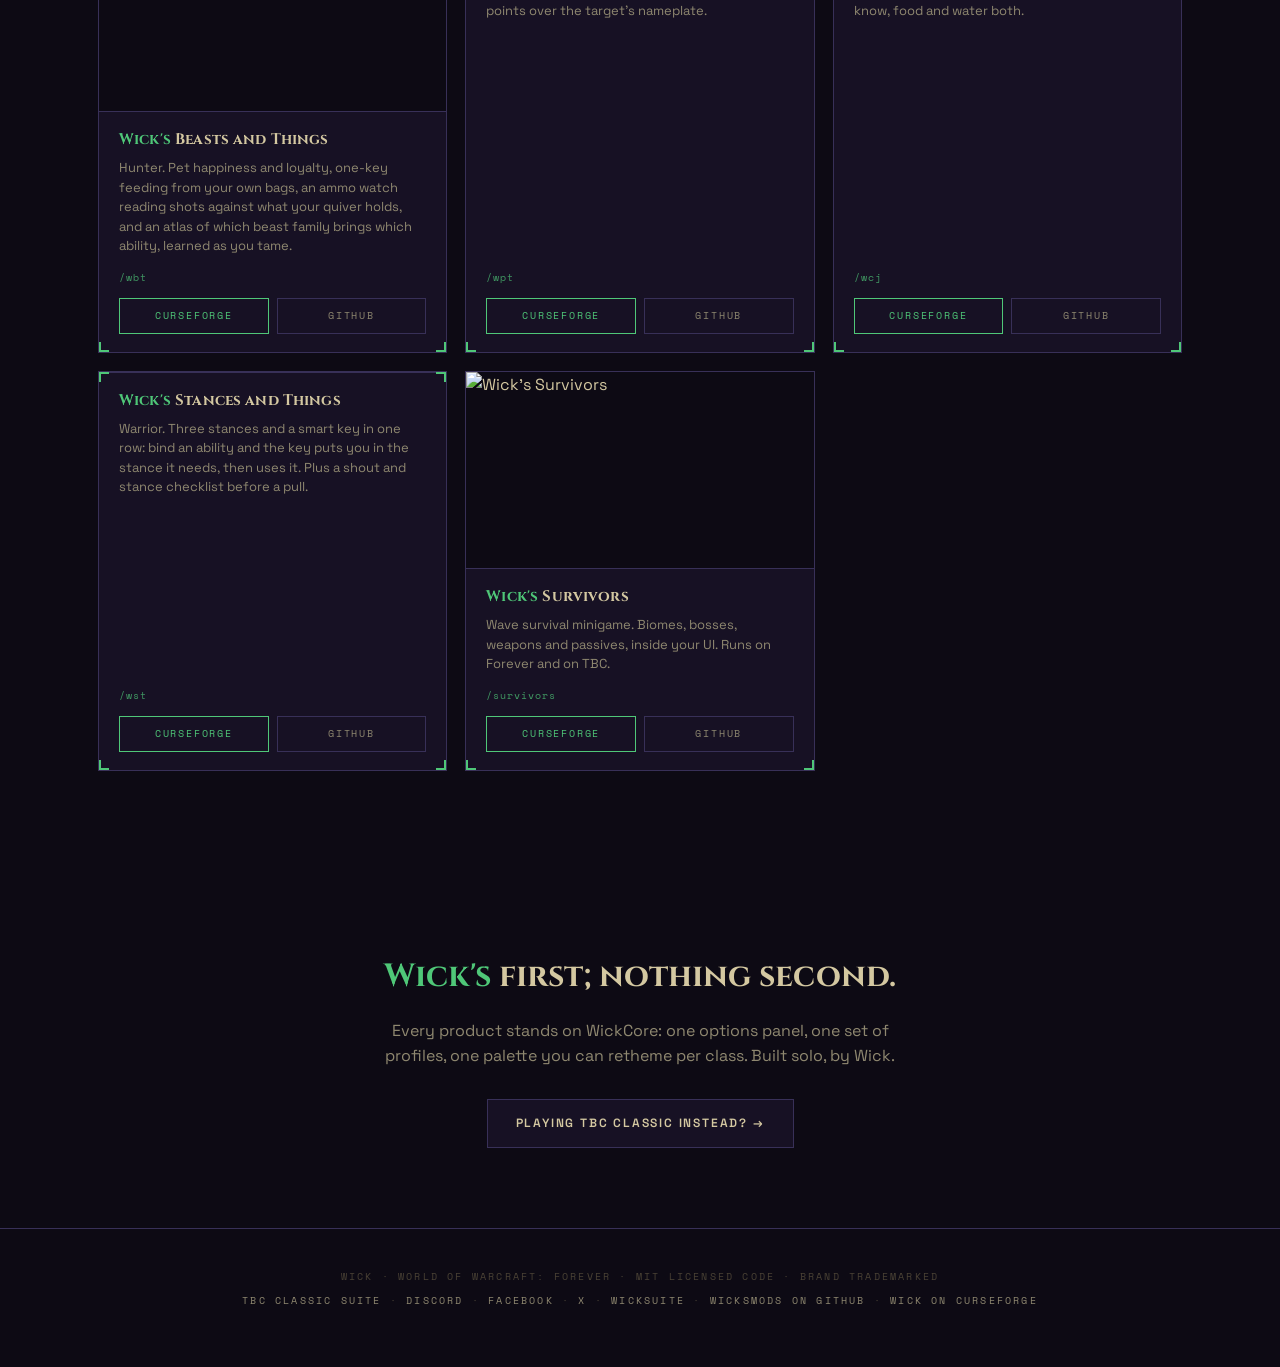
==== commit 183c9ed3: "Note why the google-site-verification tag is there Co-Authored-By: Claude Opus 5.5 <noreply@anthropi" ====
--- a/index.html
+++ b/index.html
@@ -6,6 +6,7 @@
 <title>Wick's Mods &mdash; Precision Addons for World of Warcraft: Forever</title>
 <meta name="description" content="A suite of precision addons for World of Warcraft: Forever. One voice, one chrome. Bags, class kits, comforts, all on WickCore.">
 <link rel="canonical" href="https://wicksmods.com/">
+<!-- Search Console ownership for the Wickidspliff Google account: wicksmods.com is the OAuth domain for its Wickidspliff Uploader app. Removing this tag undoes the verification. -->
 <meta name="google-site-verification" content="PAibUd9DTpJOSVmQID5Jhm7PA2_VayLVvhJvWqIy6LI">
 
 <link rel="icon" type="image/png" sizes="256x256" href="images/favicon.png">
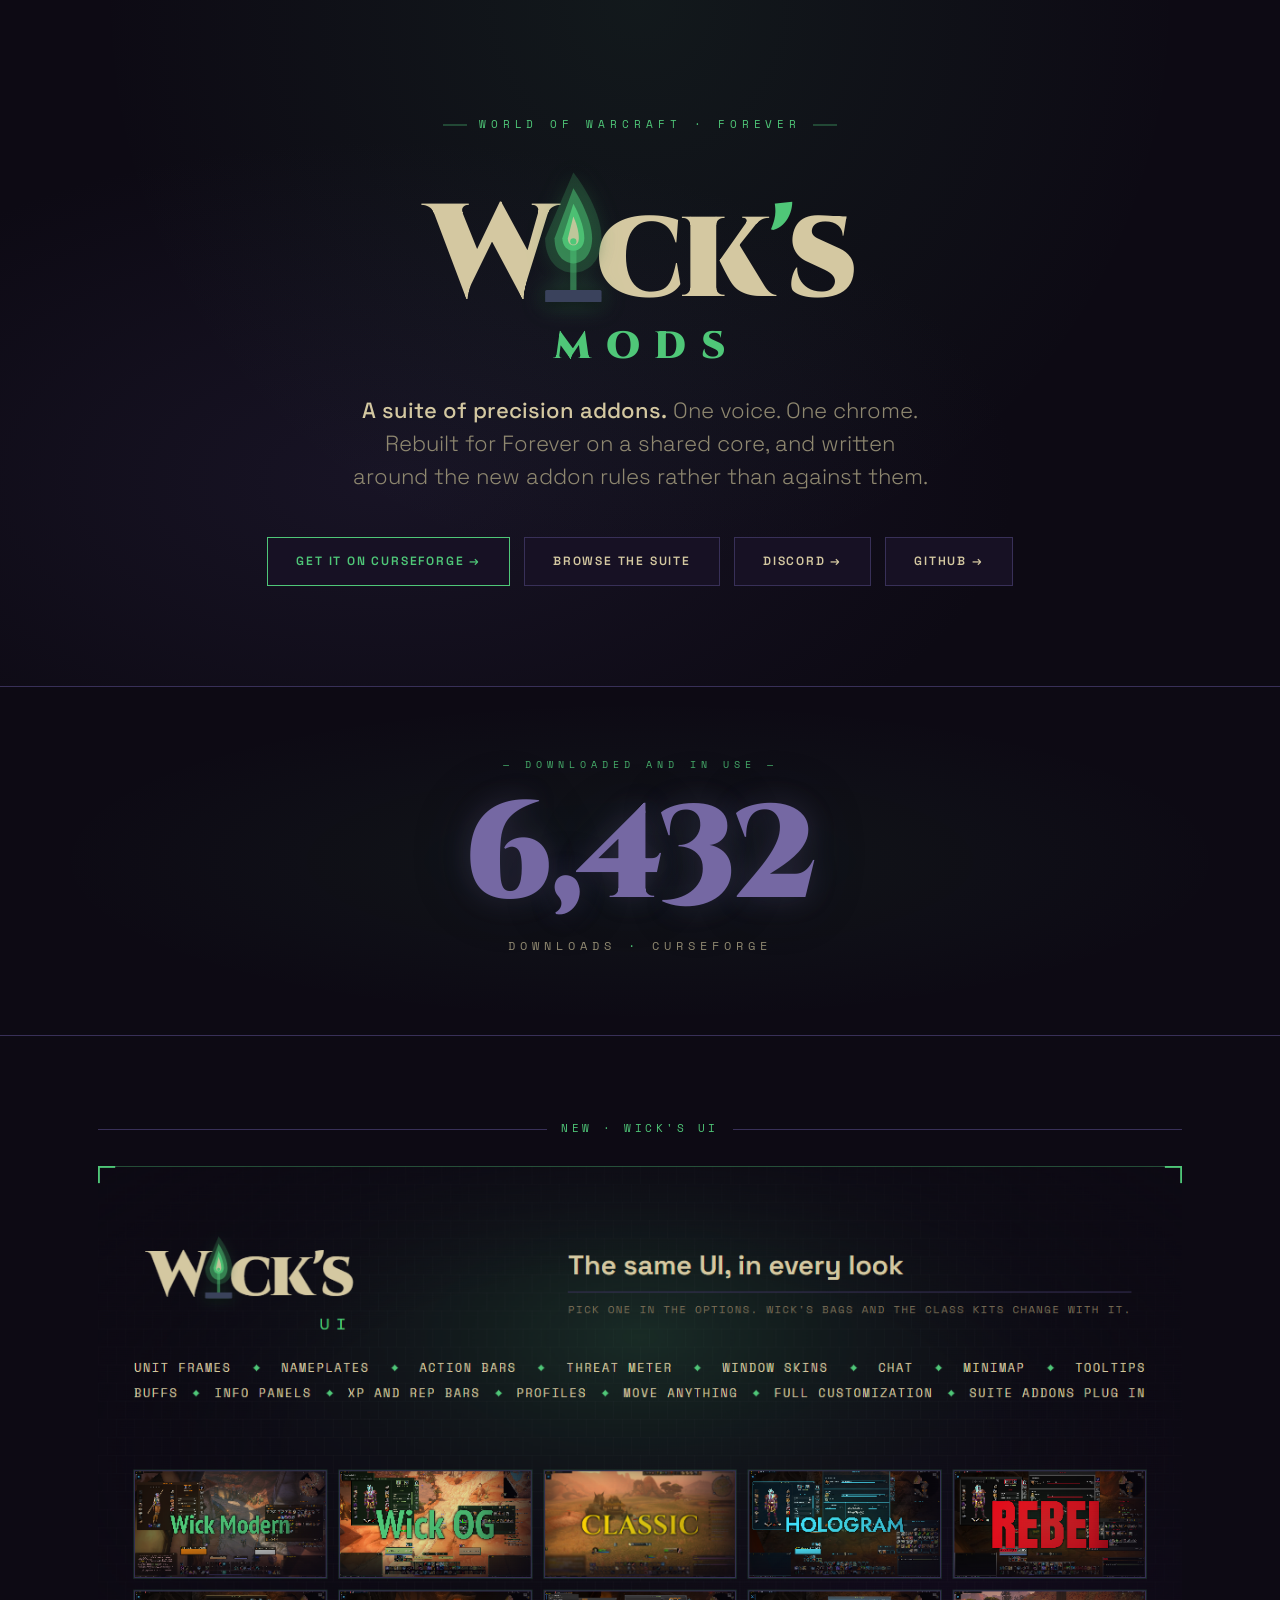
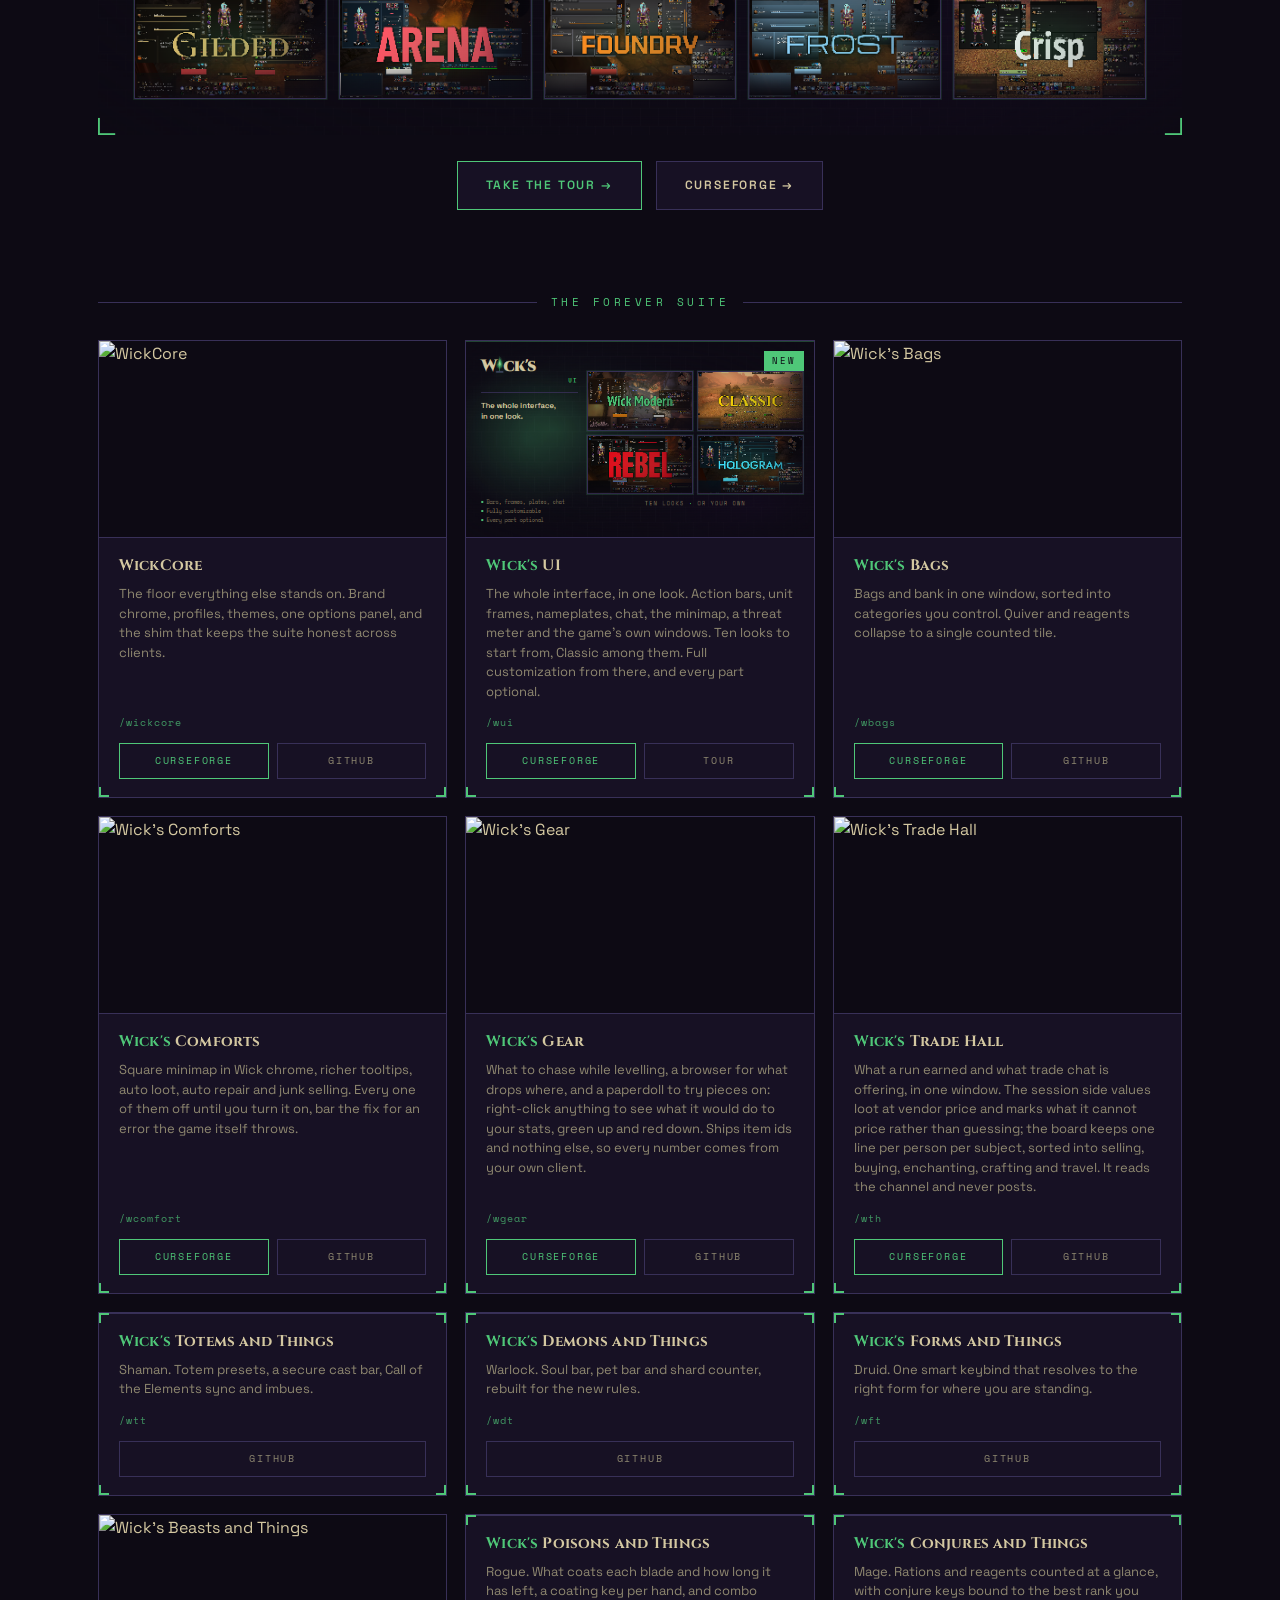
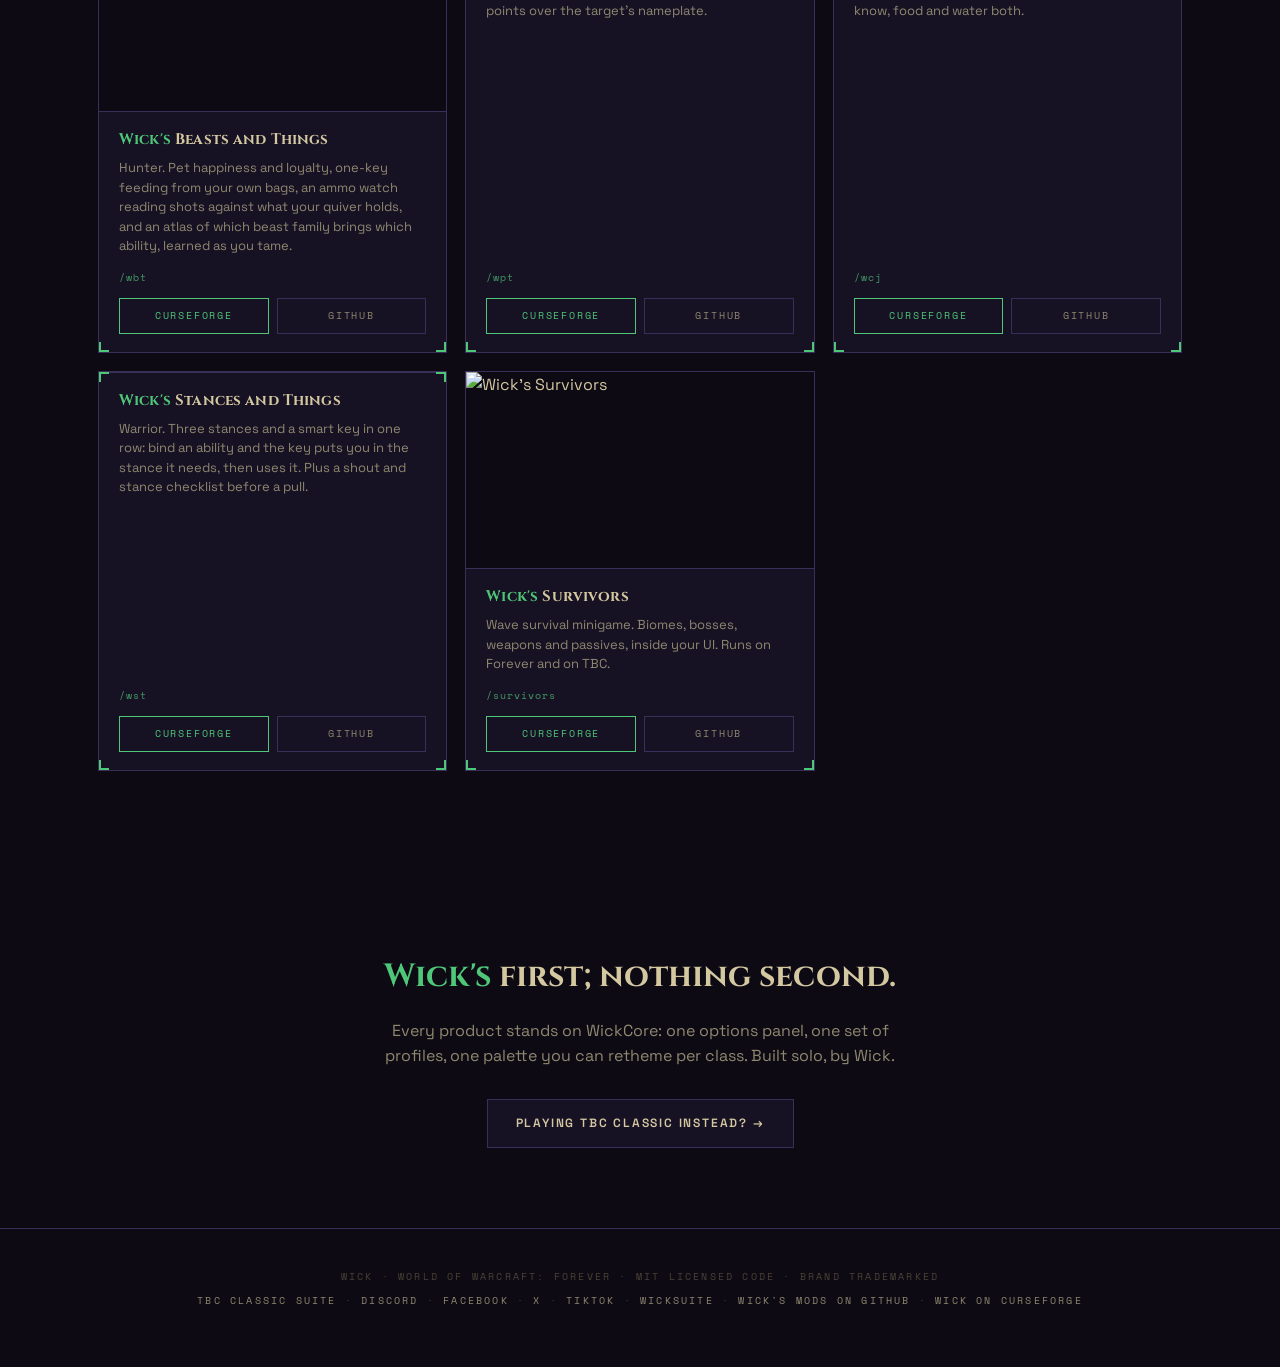
==== commit 8427b0e0: "Footer: add TikTok; GitHub links point at the Wicks-mods org" ====
--- a/index.html
+++ b/index.html
@@ -395,7 +395,7 @@
     <a href="https://www.curseforge.com/members/wicksmods/projects" class="btn primary">Get it on CurseForge &rarr;</a>
     <a href="#suite" class="btn">Browse the Suite</a>
     <a href="https://discord.gg/GWGTMhYBZY" class="btn">Discord &rarr;</a>
-    <a href="https://github.com/Wicksmods" class="btn">GitHub &rarr;</a>
+    <a href="https://github.com/Wicks-mods" class="btn">GitHub &rarr;</a>
   </div>
 </section>
 
@@ -660,8 +660,9 @@
     <a href="https://discord.gg/GWGTMhYBZY">Discord</a> &middot;
     <a href="https://www.facebook.com/profile.php?id=61588703194645">Facebook</a> &middot;
     <a href="https://x.com/wicksmods">X</a> &middot;
+    <a href="https://www.tiktok.com/@wicksmods">TikTok</a> &middot;
     <a href="https://github.com/Wicks-mods/WickSuite">WickSuite</a> &middot;
-    <a href="https://github.com/Wicksmods">Wicksmods on GitHub</a> &middot;
+    <a href="https://github.com/Wicks-mods">Wick's Mods on GitHub</a> &middot;
     <a href="https://www.curseforge.com/members/wicksmods/projects">Wick on CurseForge</a>
   </div>
 </footer>
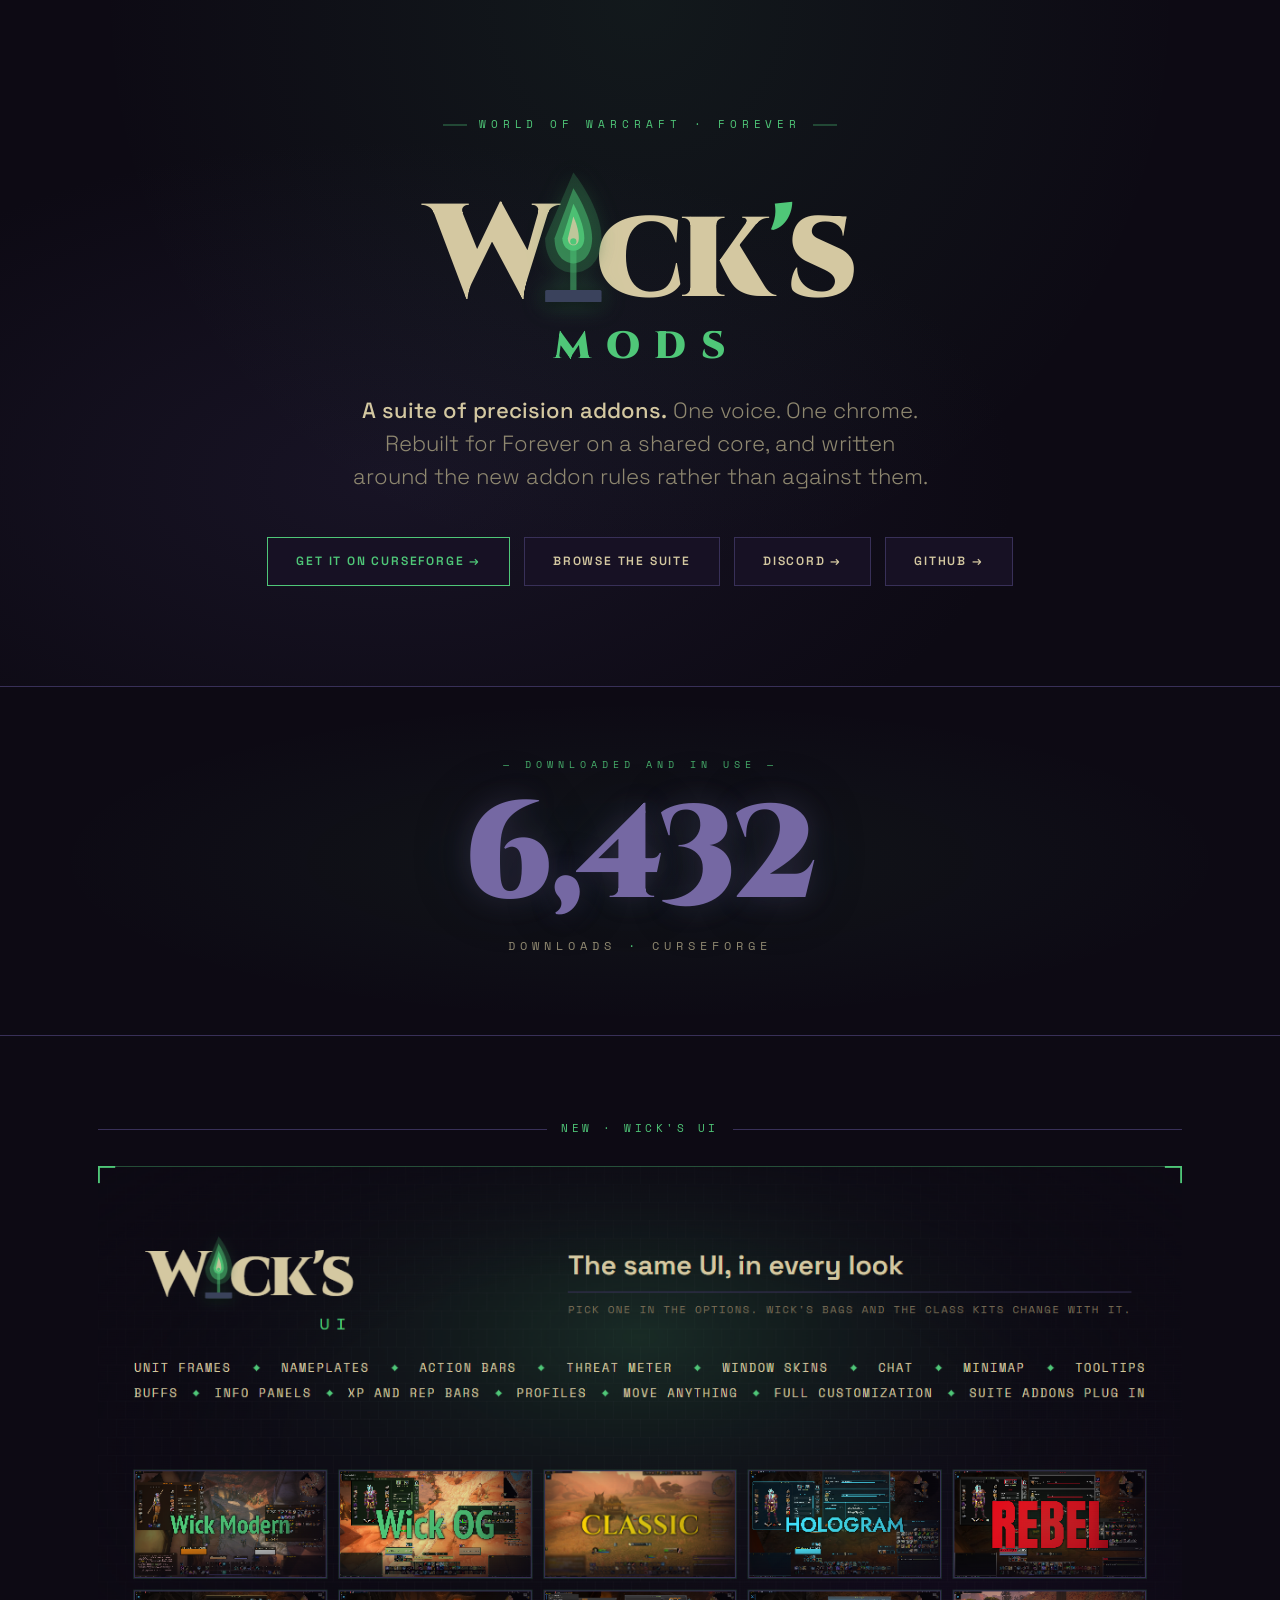
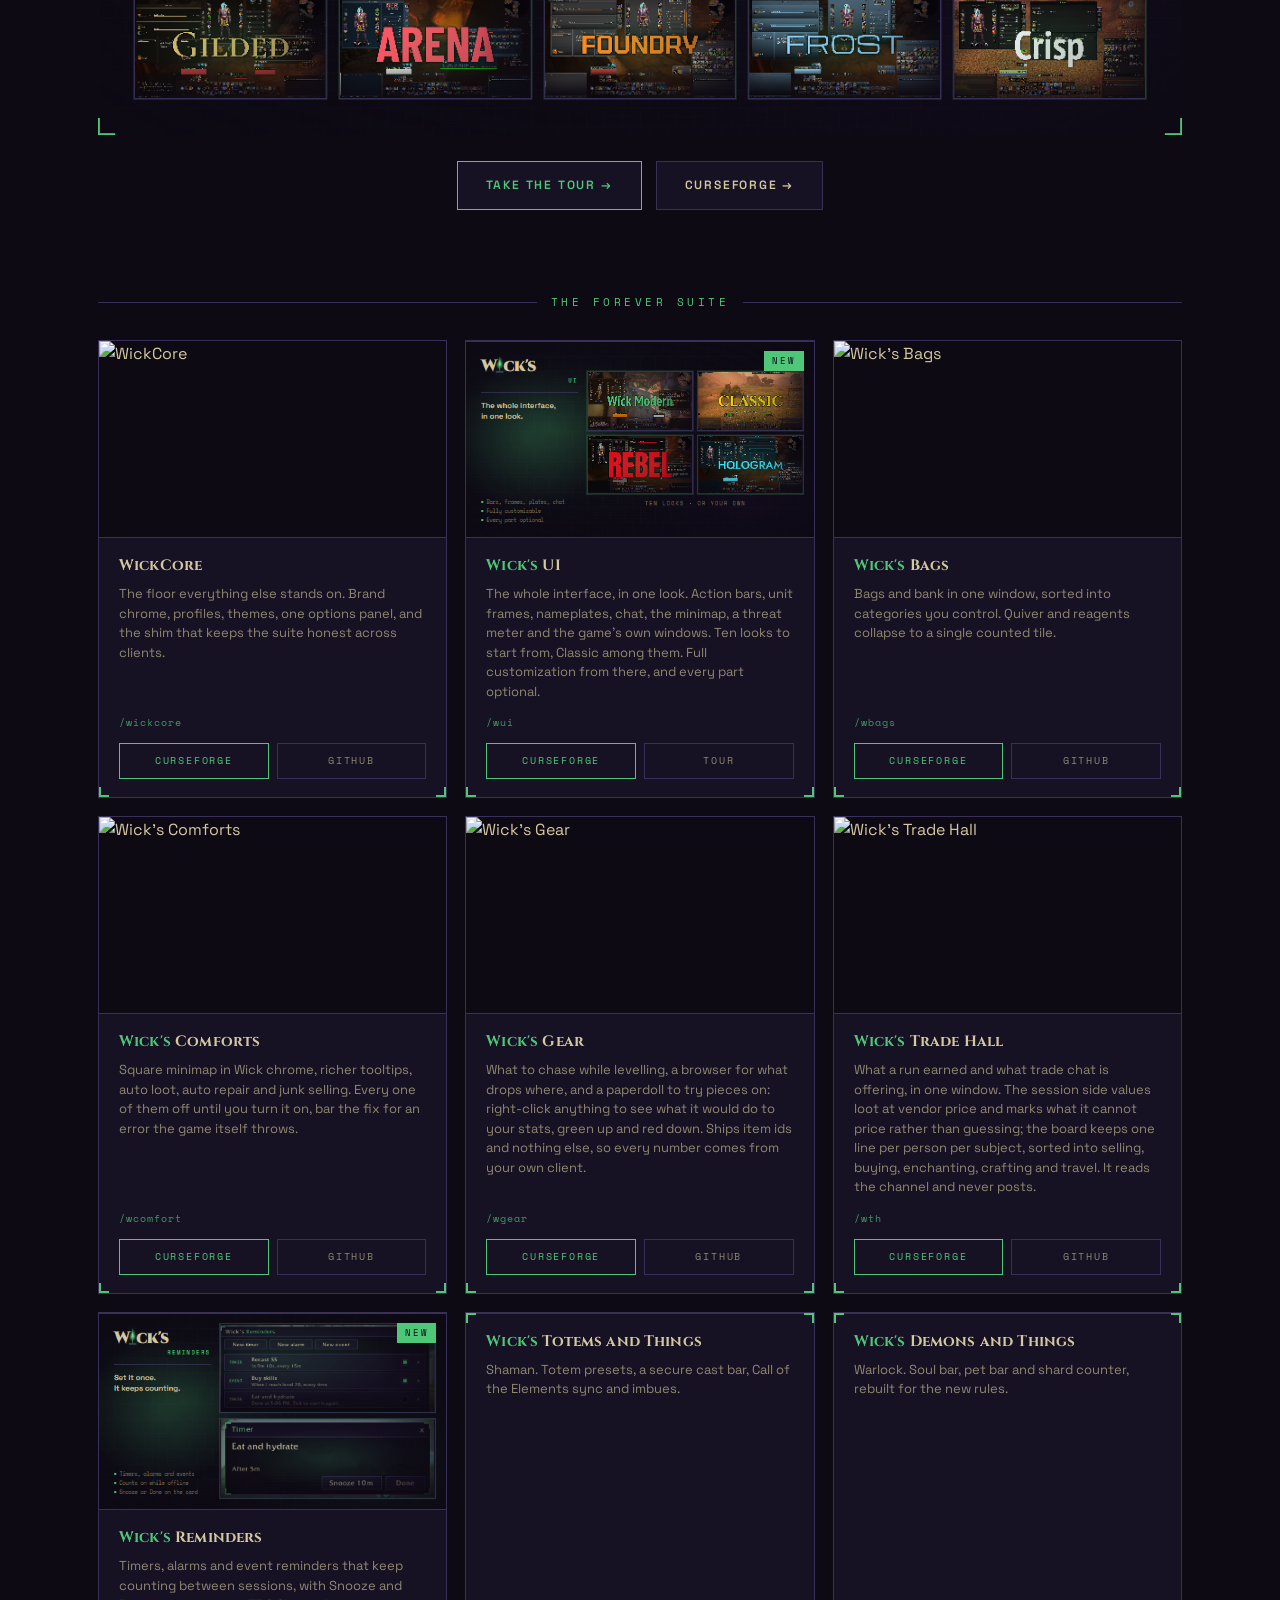
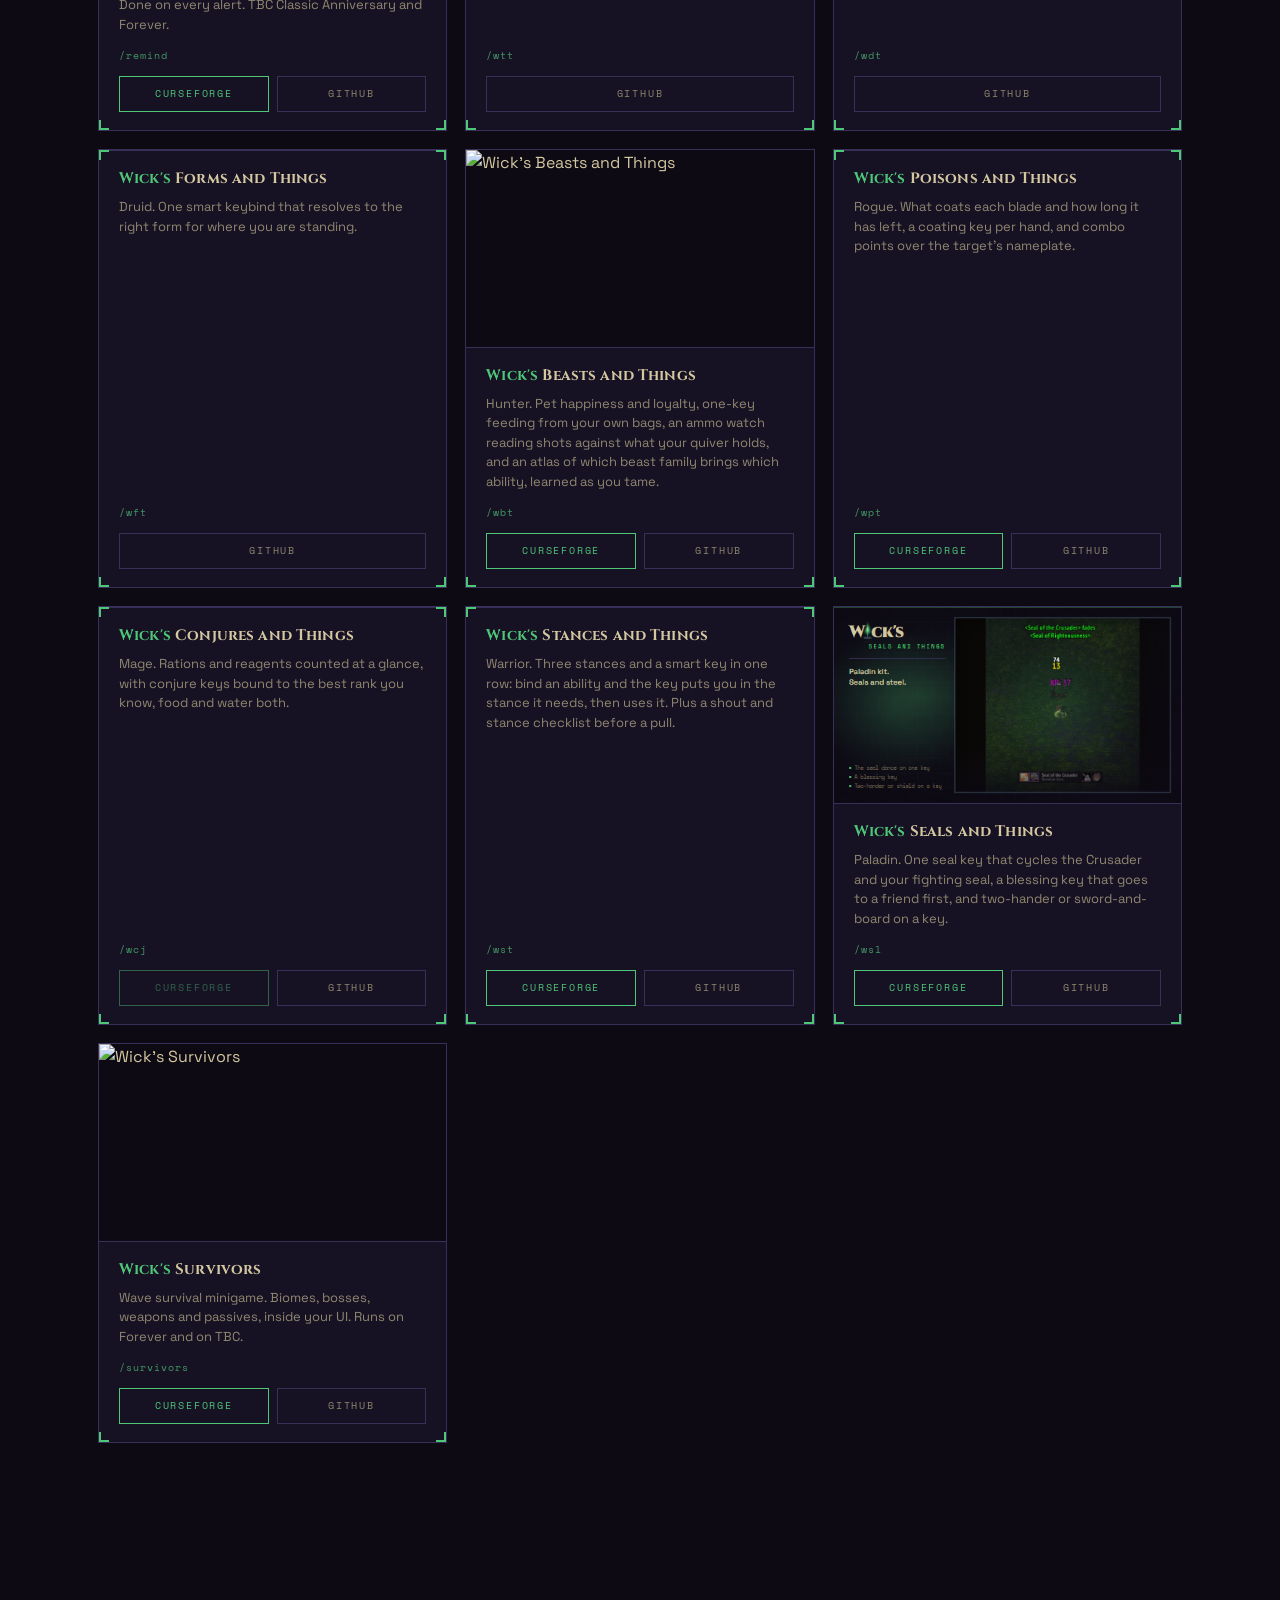
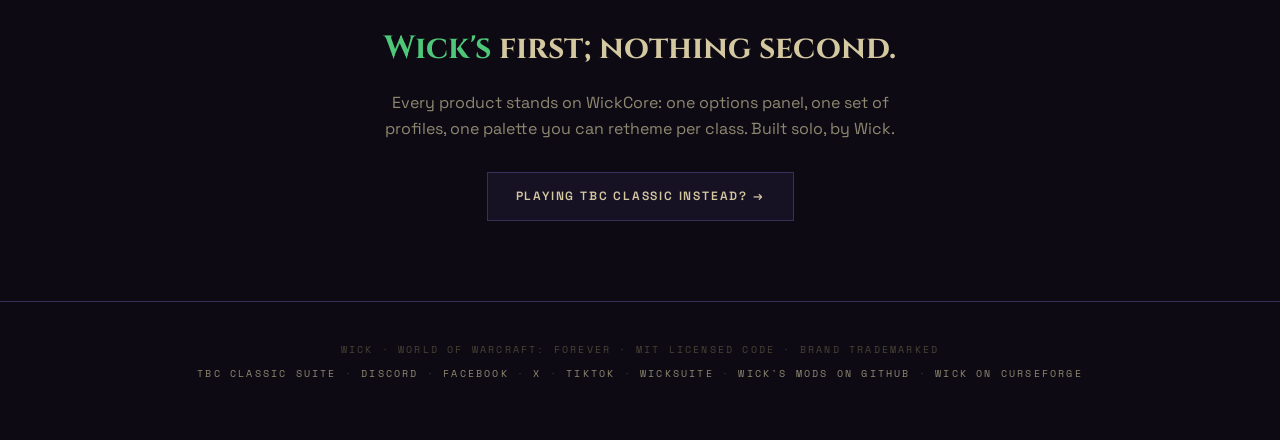
==== commit 94b05193: "Cards for Reminders, Seals and Demons; the stats workflow counts every shipped project Reminders joi" ====
--- a/index.html
+++ b/index.html
@@ -535,6 +535,26 @@
       <div class="br tr"><div class="h"></div><div class="v"></div></div>
       <div class="br bl"><div class="h"></div><div class="v"></div></div>
       <div class="br br"><div class="h"></div><div class="v"></div></div>
+      <div class="new-badge">New</div>
+      <div class="card-thumb">
+        <img src="images/reminders/thumb.png" alt="Wick's Reminders">
+      </div>
+      <div class="card-meta">
+        <div class="card-name"><span class="apo">Wick's</span> Reminders</div>
+        <div class="card-tagline">Timers, alarms and event reminders that keep counting between sessions, with Snooze and Done on every alert. TBC Classic Anniversary and Forever.</div>
+        <div class="card-slash">/remind</div>
+        <div class="card-actions">
+          <a href="https://www.curseforge.com/wow/addons/wicks-reminders" class="card-btn cf">CurseForge</a>
+          <a href="https://github.com/Wicks-mods/WicksReminders" class="card-btn">GitHub</a>
+        </div>
+      </div>
+    </div>
+
+    <div class="card">
+      <div class="br tl"><div class="h"></div><div class="v"></div></div>
+      <div class="br tr"><div class="h"></div><div class="v"></div></div>
+      <div class="br bl"><div class="h"></div><div class="v"></div></div>
+      <div class="br br"><div class="h"></div><div class="v"></div></div>
       <div class="card-meta">
         <div class="card-name"><span class="apo">Wick's</span> Totems and Things</div>
         <div class="card-tagline">Shaman. Totem presets, a secure cast bar, Call of the Elements sync and imbues.</div>
@@ -625,6 +645,25 @@
         <div class="card-slash">/wst</div>
         <div class="card-actions"><a href="https://www.curseforge.com/wow/addons/wicks-stances-and-things" class="card-btn cf">CurseForge</a>
           <a href="https://github.com/Wicks-mods/WicksStancesAndThings" class="card-btn">GitHub</a></div>
+      </div>
+    </div>
+
+    <div class="card">
+      <div class="br tl"><div class="h"></div><div class="v"></div></div>
+      <div class="br tr"><div class="h"></div><div class="v"></div></div>
+      <div class="br bl"><div class="h"></div><div class="v"></div></div>
+      <div class="br br"><div class="h"></div><div class="v"></div></div>
+      <div class="card-thumb">
+        <img src="images/seals/thumb.png" alt="Wick's Seals and Things">
+      </div>
+      <div class="card-meta">
+        <div class="card-name"><span class="apo">Wick's</span> Seals and Things</div>
+        <div class="card-tagline">Paladin. One seal key that cycles the Crusader and your fighting seal, a blessing key that goes to a friend first, and two-hander or sword-and-board on a key.</div>
+        <div class="card-slash">/wsl</div>
+        <div class="card-actions">
+          <a href="https://www.curseforge.com/wow/addons/wicks-seals-and-things" class="card-btn cf">CurseForge</a>
+          <a href="https://github.com/Wicks-mods/WicksSealsAndThings" class="card-btn">GitHub</a>
+        </div>
       </div>
     </div>
 
@@ -684,5 +723,36 @@
 })();
 </script>
 
+
+<!-- Approval status: the GH Action HEADs each addon's CF slug every 6 hours -->
+<!-- and writes data/addons-status.json. Pending = the public slug 404s while -->
+<!-- CurseForge reviews a fresh upload. Cards in "pending" state get an amber  -->
+<!-- "Pending approval" badge and a disabled CF button. -->
+<script>
+(() => {
+  fetch('/data/addons-status.json?_=' + Date.now(), { cache: 'no-store' })
+    .then(r => r.ok ? r.json() : null)
+    .then(d => {
+      if (!d || !d.status) return;
+      const cards = document.querySelectorAll('#suite .card');
+      cards.forEach(card => {
+        const cf = card.querySelector('.card-btn.cf');
+        if (!cf) return;
+        const m = cf.getAttribute('href').match(/\/wow\/addons\/([^/?#]+)/);
+        if (!m) return;
+        const state = d.status[m[1]];
+        if (state !== 'pending') return;
+        card.classList.add('is-pending');
+        const badge = card.querySelector('.new-badge');
+        if (badge) {
+          badge.classList.add('pending');
+          badge.textContent = 'Pending approval';
+        }
+      });
+    })
+    .catch(() => { /* keep static badges */ });
+})();
+</script>
+
 </body>
 </html>
